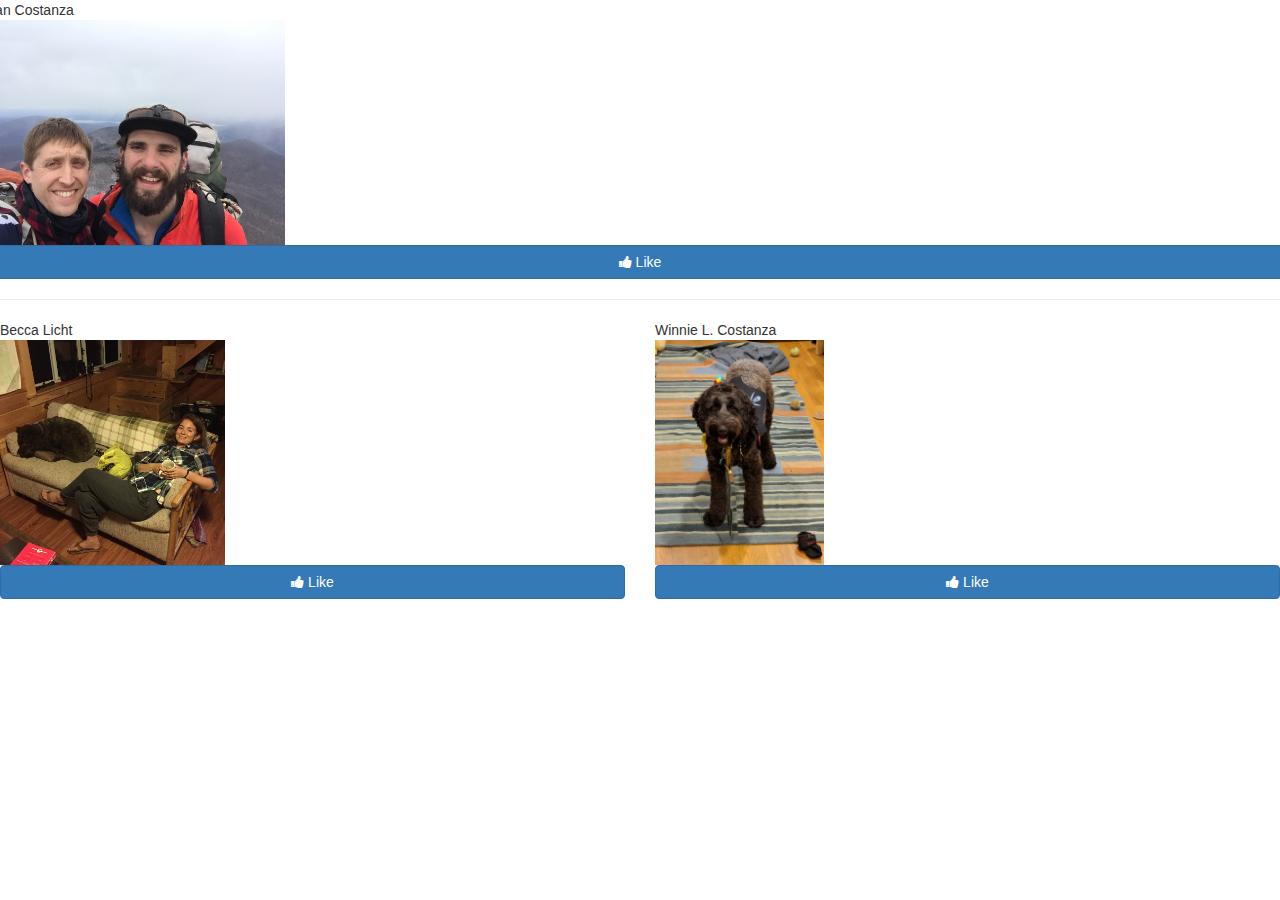
==== About.html @ 64d11665 "Adding initial versions of files" ====
<html>
  <head>
    <link href="http://maxcdn.bootstrapcdn.com/font-awesome/4.1.0/css/font-awesome.min.css" rel="stylesheet">
    <link href='http://fonts.googleapis.com/css?family=Open+Sans+Oxygen:400;300' rel='stylesheet' type='text/css'>
    <link href='http://fonts.googleapis.com/css?family=Oxygen:400;300' rel='stylesheet' type='text/css'>
    <link href='style.css' rel='stylesheet'>
    <link rel="stylesheet" href="https://maxcdn.bootstrapcdn.com/bootstrap/3.3.7/css/bootstrap.min.css">

    <!-- Latest compiled JavaScript -->
    <script src="https://maxcdn.bootstrapcdn.com/bootstrap/3.3.7/js/bootstrap.min.js"></script>  
  </head>

  <body> <div class="background">
    <div class="menu">
      
      <!-- Menu icon -->
      <div class="icon-close">
        <img style="width:30px" src="http://s3.amazonaws.com/codecademy-content/courses/ltp2/img/uber/close.png">
      </div>
      <div class="icon-menu">
        <i class="fa fa-bars"></i>
        Menu
      </div>

      <!-- Menu -->
      <ul>
        <li><a href="About">About</a></li>
        <li><a href="Projects">Projects</a></li>
        <li><a href="#" id="pictures">Pictures</a>
          <ul id="picturesSubMenu" class="hidden">
            <li><a href="Pictures/People">People</a></li>
            <li style="border-bottom:0px ! important;"><a href="Pictures/Doggos">Doggos</a></li>
          </ul>
        </li>
        <li><a href="#">Help</a></li>
        <li><a href="#">Contact</a></li>
      </ul>
    </div>

    <!-- Main body -->
    <div class="row">
      <div class="primaryHeader">Dan Costanza</div>
      <div class=centerBlock>
        <img src="images/Dan_Nate_v01.JPG" height="25%">
    </div>
    <button class="btn btn-block btn-primary"><i class="fa fa-thumbs-up"></i> Like</button>
    </div>
    <hr class="hrDivider1">
    <div class="row">
      <div class="col-xs-6">
        <div class="primaryHeader">Becca Licht</div>
        <div class=centerBlock>
          <img src="images/Rotaka_Winnie_v01.JPG" height="25%">
        </div>
        <button class="btn btn-block btn-primary"><i class="fa fa-thumbs-up"></i> Like</button>
      </div>
      <div class="col-xs-6">
        <div class="primaryHeader">Winnie L. Costanza</div>
        <div class=centerBlock>
          <img src="images/WinniePirate_v01.jpg" height="25%">
        </div>
        <button class="btn btn-block btn-primary"><i class="fa fa-thumbs-up"></i> Like</button>
      </div>
      
      <script src="https://ajax.googleapis.com/ajax/libs/jquery/3.2.1/jquery.min.js"></script>
    <!--<script src="https://ajax.googleapis.com/ajax/libs/jquery/1.11.1/jquery.min.js"></script>-->
    <script src="app.js"></script>
  </div> </body>
</html>
---- style.css ----
/* Initial body */
body {
  left: 0;
  margin: 0;
  overflow: hidden;
  position: relative;
}

/* Initial menu */
.menu {
  background: #202024 url('http://s3.amazonaws.com/codecademy-content/courses/ltp2/img/uber/black-thread.png') repeat left top;
  left: -285px;  /* start off behind the scenes */
  height: 100%;
  position: fixed;
  width: 285px;
}

/* Basic styling */

.jumbotron {
  /*background-image: url('http://s3.amazonaws.com/codecademy-content/courses/ltp2/img/uber/bg.png');*/
  background-image: url("images/WinniePirate_v01.jpg");
  height: 100%;
  -webkit-background-size: cover;
     -moz-background-size: cover;
       -o-background-size: cover;
          background-size: cover;
}

.menu ul {
  border-top: 1px solid #636366;
  list-style: none;
  margin: 0;
  padding: 0;
}

.menu li {
  border-bottom: 1px solid #636366;
  font-family: 'Open Sans', sans-serif;
  line-height: 45px;
  padding-bottom: 3px;
  padding-left: 20px;
  padding-top: 3px;
}

.menu a {
  color: #fff;
  font-size: 15px;
  text-decoration: none;
  text-transform: uppercase;
}

.icon-close {
  cursor: pointer;
  /*width: 10px ! important;*/
  padding-left: 10px;
  padding-top: 20px;
  padding-bottom: 10px;
}

.icon-menu {
  color: #fff;
  cursor: pointer;
  font-family: 'Open Sans', sans-serif;
  font-size: 16px;
  padding-bottom: 25px;
  padding-left: 25px;
  padding-top: 25px;
  text-decoration: none;
  text-transform: uppercase;
}

.icon-menu i {
  margin-right: 5px;
}

.hidden {
  display: none;
}
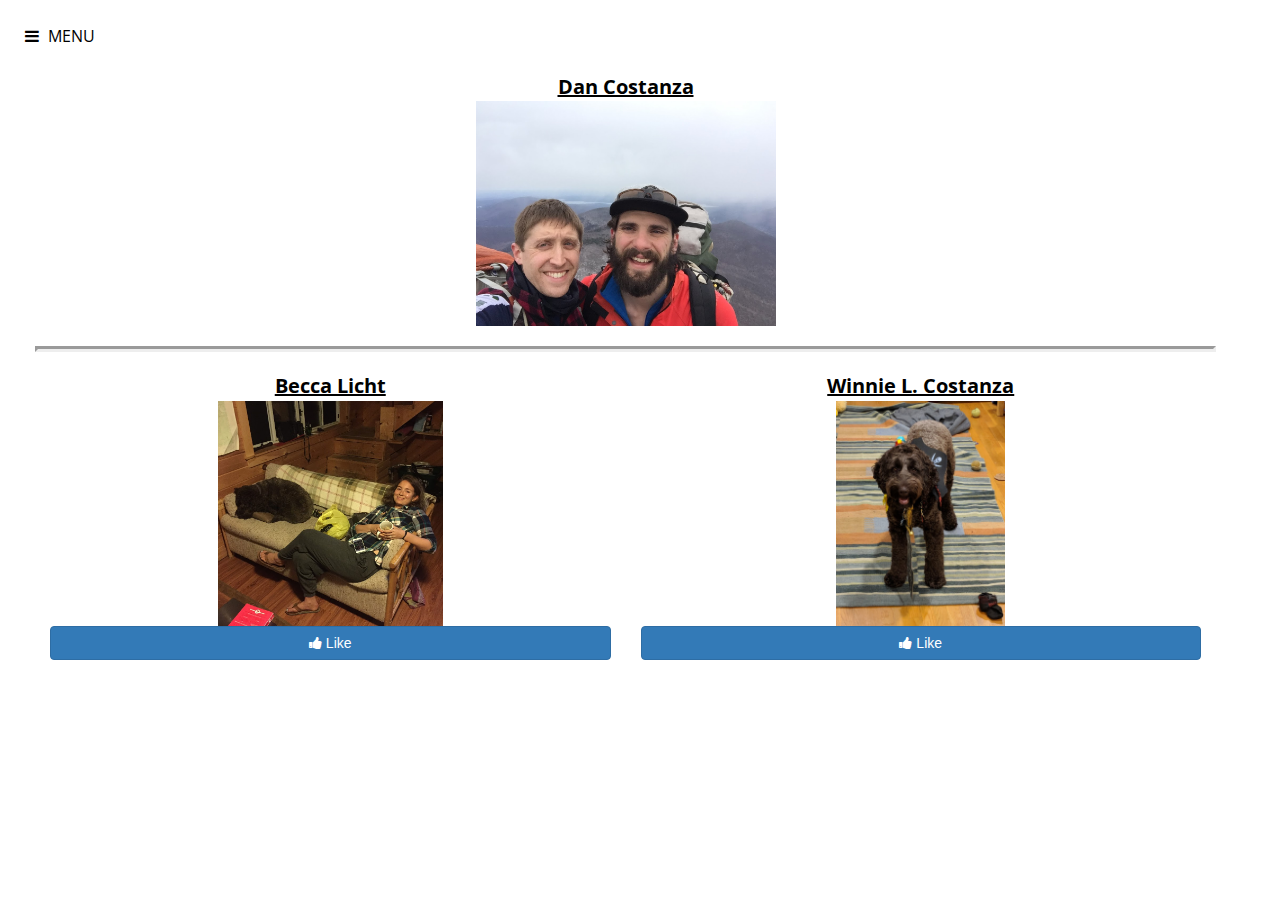
==== commit 7873dd76: "Creating initial version of about page" ====
--- a/About.html
+++ b/About.html
@@ -1,31 +1,23 @@
 <html>
   <head>
     <link href="http://maxcdn.bootstrapcdn.com/font-awesome/4.1.0/css/font-awesome.min.css" rel="stylesheet">
-    <link href='http://fonts.googleapis.com/css?family=Open+Sans+Oxygen:400;300' rel='stylesheet' type='text/css'>
+    <link href='http://fonts.googleapis.com/css?family=Open+Sans:400;300' rel='stylesheet' type='text/css'>
     <link href='http://fonts.googleapis.com/css?family=Oxygen:400;300' rel='stylesheet' type='text/css'>
-    <link href='style.css' rel='stylesheet'>
-    <link rel="stylesheet" href="https://maxcdn.bootstrapcdn.com/bootstrap/3.3.7/css/bootstrap.min.css">
-
-    <!-- Latest compiled JavaScript -->
-    <script src="https://maxcdn.bootstrapcdn.com/bootstrap/3.3.7/js/bootstrap.min.js"></script>  
+    <link href='style.css' rel='stylesheet' type='text/css'>
+    <link href="https://maxcdn.bootstrapcdn.com/bootstrap/3.3.7/css/bootstrap.min.css" rel='stylesheet' type='text/css'>
   </head>
 
-  <body> <div class="background">
+  <body>
     <div class="menu">
       
       <!-- Menu icon -->
       <div class="icon-close">
         <img style="width:30px" src="http://s3.amazonaws.com/codecademy-content/courses/ltp2/img/uber/close.png">
       </div>
-      <div class="icon-menu">
-        <i class="fa fa-bars"></i>
-        Menu
-      </div>
-
       <!-- Menu -->
       <ul>
-        <li><a href="About">About</a></li>
-        <li><a href="Projects">Projects</a></li>
+        <li><a href="About.html">About</a></li>
+        <li><a href="Projects.html">Projects</a></li>
         <li><a href="#" id="pictures">Pictures</a>
           <ul id="picturesSubMenu" class="hidden">
             <li><a href="Pictures/People">People</a></li>
@@ -38,14 +30,19 @@
     </div>
 
     <!-- Main body -->
+    <div class="icon-menu black">
+        <i class="fa fa-bars black"></i>
+        Menu
+    </div>
+
     <div class="row">
       <div class="primaryHeader">Dan Costanza</div>
       <div class=centerBlock>
         <img src="images/Dan_Nate_v01.JPG" height="25%">
     </div>
-    <button class="btn btn-block btn-primary"><i class="fa fa-thumbs-up"></i> Like</button>
+<!--    <button class="btn btn-block btn-primary"><i class="fa fa-thumbs-up"></i> Like</button>-->
+    <hr class="hrDivider1">
     </div>
-    <hr class="hrDivider1">
     <div class="row">
       <div class="col-xs-6">
         <div class="primaryHeader">Becca Licht</div>
@@ -61,9 +58,11 @@
         </div>
         <button class="btn btn-block btn-primary"><i class="fa fa-thumbs-up"></i> Like</button>
       </div>
-      
+    </div>
       <script src="https://ajax.googleapis.com/ajax/libs/jquery/3.2.1/jquery.min.js"></script>
     <!--<script src="https://ajax.googleapis.com/ajax/libs/jquery/1.11.1/jquery.min.js"></script>-->
-    <script src="app.js"></script>
-  </div> </body>
+      <!-- Latest compiled JavaScript -->
+      <script src="https://maxcdn.bootstrapcdn.com/bootstrap/3.3.7/js/bootstrap.min.js"></script>
+      <script src="app.js"></script>
+  </body>
 </html>--- a/style.css
+++ b/style.css
@@ -1,9 +1,10 @@
 /* Initial body */
 body {
   left: 0;
-  margin: 0;
+  margin-right: 5%;
   overflow: hidden;
   position: relative;
+  background-color: aliceblue
 }
 
 /* Initial menu */
@@ -76,4 +77,33 @@
 
 .hidden {
   display: none;
+}
+
+.centerBlock {
+  text-align: center;
+}
+
+.primaryHeader {
+  text-align: center;
+  font-family: 'Open Sans', sans-serif;
+  color: #000;
+  font-size: 20px;
+  text-decoration: underline;
+/*  text-transform: uppercase;*/
+  font-weight: bolder
+}
+
+.black {
+  color: #000;
+}
+
+.hrDivider1 {
+  display: block;
+  border-style: inset;
+  border-width: 3px;
+}
+
+.row {
+  padding-left: 50px !important;
+  margin-right: 5% !important;
 }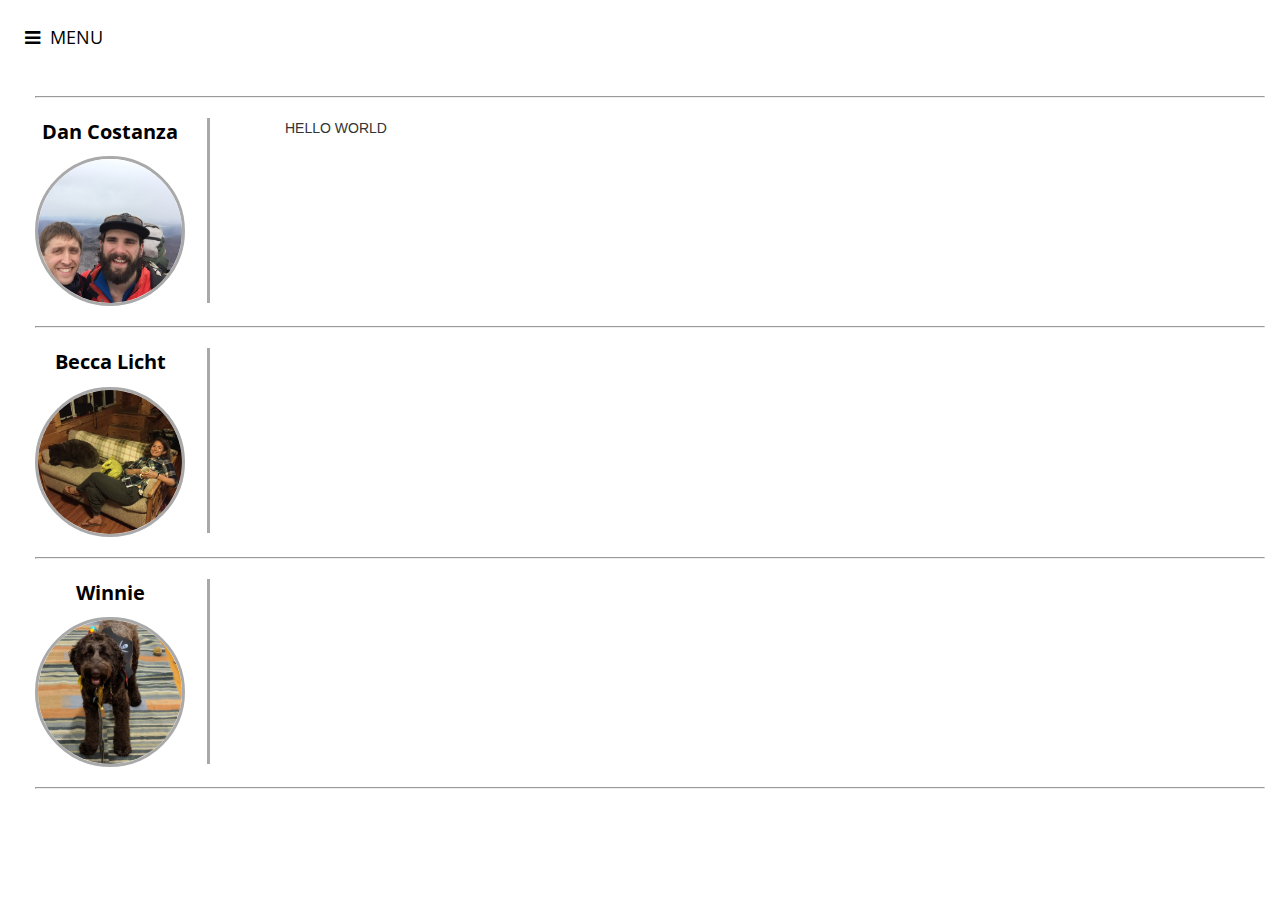
==== commit e7011c18: "Initial layout of About page" ====
--- a/About.html
+++ b/About.html
@@ -16,7 +16,9 @@
       </div>
       <!-- Menu -->
       <ul>
+        <li><a href="index.html">Home</a></li>
         <li><a href="About.html">About</a></li>
+        <li><a href="Visualizations.html">Visualizations</a></li>
         <li><a href="Projects.html">Projects</a></li>
         <li><a href="#" id="pictures">Pictures</a>
           <ul id="picturesSubMenu" class="hidden">
@@ -36,30 +38,44 @@
     </div>
 
     <div class="row">
-      <div class="primaryHeader">Dan Costanza</div>
-      <div class=centerBlock>
-        <img src="images/Dan_Nate_v01.JPG" height="25%">
+      <hr class="hrDividerLite">
+        <div class=leftBlockWrapper>
+          <div class=leftBlock>
+            <div class="nameHeader">Dan Costanza</div>
+            <img class="img-circ-border" src="images/Dan_Nate_v01.JPG">
+          </div>
+          <div class="vertDivider"></div>  
+        </div>
+      <div class="centerBlockWrapper">HELLO WORLD</div>
     </div>
-<!--    <button class="btn btn-block btn-primary"><i class="fa fa-thumbs-up"></i> Like</button>-->
-    <hr class="hrDivider1">
-    </div>
+
     <div class="row">
-      <div class="col-xs-6">
-        <div class="primaryHeader">Becca Licht</div>
-        <div class=centerBlock>
-          <img src="images/Rotaka_Winnie_v01.JPG" height="25%">
+      <hr class="hrDividerLite">
+      <div class=leftBlockWrapper>
+        <div class=leftBlock>
+          <div class="nameHeader">Becca Licht</div>
+          <img class="img-circ-border" src="images/Rotaka_Winnie_v01.JPG">
         </div>
-        <button class="btn btn-block btn-primary"><i class="fa fa-thumbs-up"></i> Like</button>
-      </div>
-      <div class="col-xs-6">
-        <div class="primaryHeader">Winnie L. Costanza</div>
-        <div class=centerBlock>
-          <img src="images/WinniePirate_v01.jpg" height="25%">
-        </div>
-        <button class="btn btn-block btn-primary"><i class="fa fa-thumbs-up"></i> Like</button>
+        <div class="vertDivider"></div>  
       </div>
     </div>
-      <script src="https://ajax.googleapis.com/ajax/libs/jquery/3.2.1/jquery.min.js"></script>
+    
+    <div class="row">
+      <hr class="hrDividerLite">
+      <div class=leftBlockWrapper>
+        <div class=leftBlock>
+          <div class="nameHeader">Winnie</div>
+          <img class="img-circ-border" src="images/WinniePirate_v01.jpg">
+        </div>
+        <div class="vertDivider"></div>  
+      </div>
+    </div>
+
+    <div class="row">
+      <hr class="hrDividerLite">
+    </div>
+    
+    <script src="https://ajax.googleapis.com/ajax/libs/jquery/3.2.1/jquery.min.js"></script>
     <!--<script src="https://ajax.googleapis.com/ajax/libs/jquery/1.11.1/jquery.min.js"></script>-->
       <!-- Latest compiled JavaScript -->
       <script src="https://maxcdn.bootstrapcdn.com/bootstrap/3.3.7/js/bootstrap.min.js"></script>
--- a/style.css
+++ b/style.css
@@ -1,8 +1,14 @@
+html {
+  width: 100% ! important;
+  height: 100% ! important;
+}
+
 /* Initial body */
 body {
   left: 0;
-  margin-right: 5%;
-  overflow: hidden;
+  margin: 0%;
+  height: 100%;
+  overflow: cover;
   position: relative;
   background-color: aliceblue
 }
@@ -15,8 +21,6 @@
   position: fixed;
   width: 285px;
 }
-
-/* Basic styling */
 
 .jumbotron {
   /*background-image: url('http://s3.amazonaws.com/codecademy-content/courses/ltp2/img/uber/bg.png');*/
@@ -53,7 +57,7 @@
 
 .icon-close {
   cursor: pointer;
-  /*width: 10px ! important;*/
+  width: 10px ! important;
   padding-left: 10px;
   padding-top: 20px;
   padding-bottom: 10px;
@@ -63,12 +67,13 @@
   color: #fff;
   cursor: pointer;
   font-family: 'Open Sans', sans-serif;
-  font-size: 16px;
+  font-size: 18px;
   padding-bottom: 25px;
   padding-left: 25px;
   padding-top: 25px;
   text-decoration: none;
   text-transform: uppercase;
+  width: 125px ! important;
 }
 
 .icon-menu i {
@@ -79,8 +84,42 @@
   display: none;
 }
 
+.vertDivider {
+  border-right: medium darkgrey solid;
+  width: 25px;
+  float: left;
+  height: 185px;
+}
+
+.leftBlockWrapper {
+  width: 250px;
+  float: left;
+}
+
+.leftBlock {
+  text-align: left;
+  width: 60%;
+  float: left;
+}
+
+.centerBlockWrapper {
+  width: 600px;
+  float: left;
+}
+
 .centerBlock {
   text-align: center;
+  width: 60%;
+}
+
+.rightBlockWrapper {
+  width: 250px;
+  float: left;
+}
+
+.rightBlock {
+  text-align: right;
+  width: 60%;
 }
 
 .primaryHeader {
@@ -93,6 +132,16 @@
   font-weight: bolder
 }
 
+.nameHeader {
+  text-align: left;
+  font-family: 'Open Sans', sans-serif;
+  color: #000;
+  font-size: 20px;
+  font-weight: bolder;
+  text-align: center;
+  padding-bottom: 10px;
+}
+
 .black {
   color: #000;
 }
@@ -103,7 +152,25 @@
   border-width: 3px;
 }
 
+.hrDividerLite {
+  display: block;
+  border-style: inset;
+  border-width: 1px;
+}
+
 .row {
   padding-left: 50px !important;
   margin-right: 5% !important;
-}+  width: 100%;
+}
+
+.img-circ-border {
+  width: 150px;
+  height: 150px;
+  border-color: darkgrey;
+  border-width: 3px;
+  border-style: solid;
+  border-radius: 50%;
+  text-align: center;
+  object-fit: cover
+}
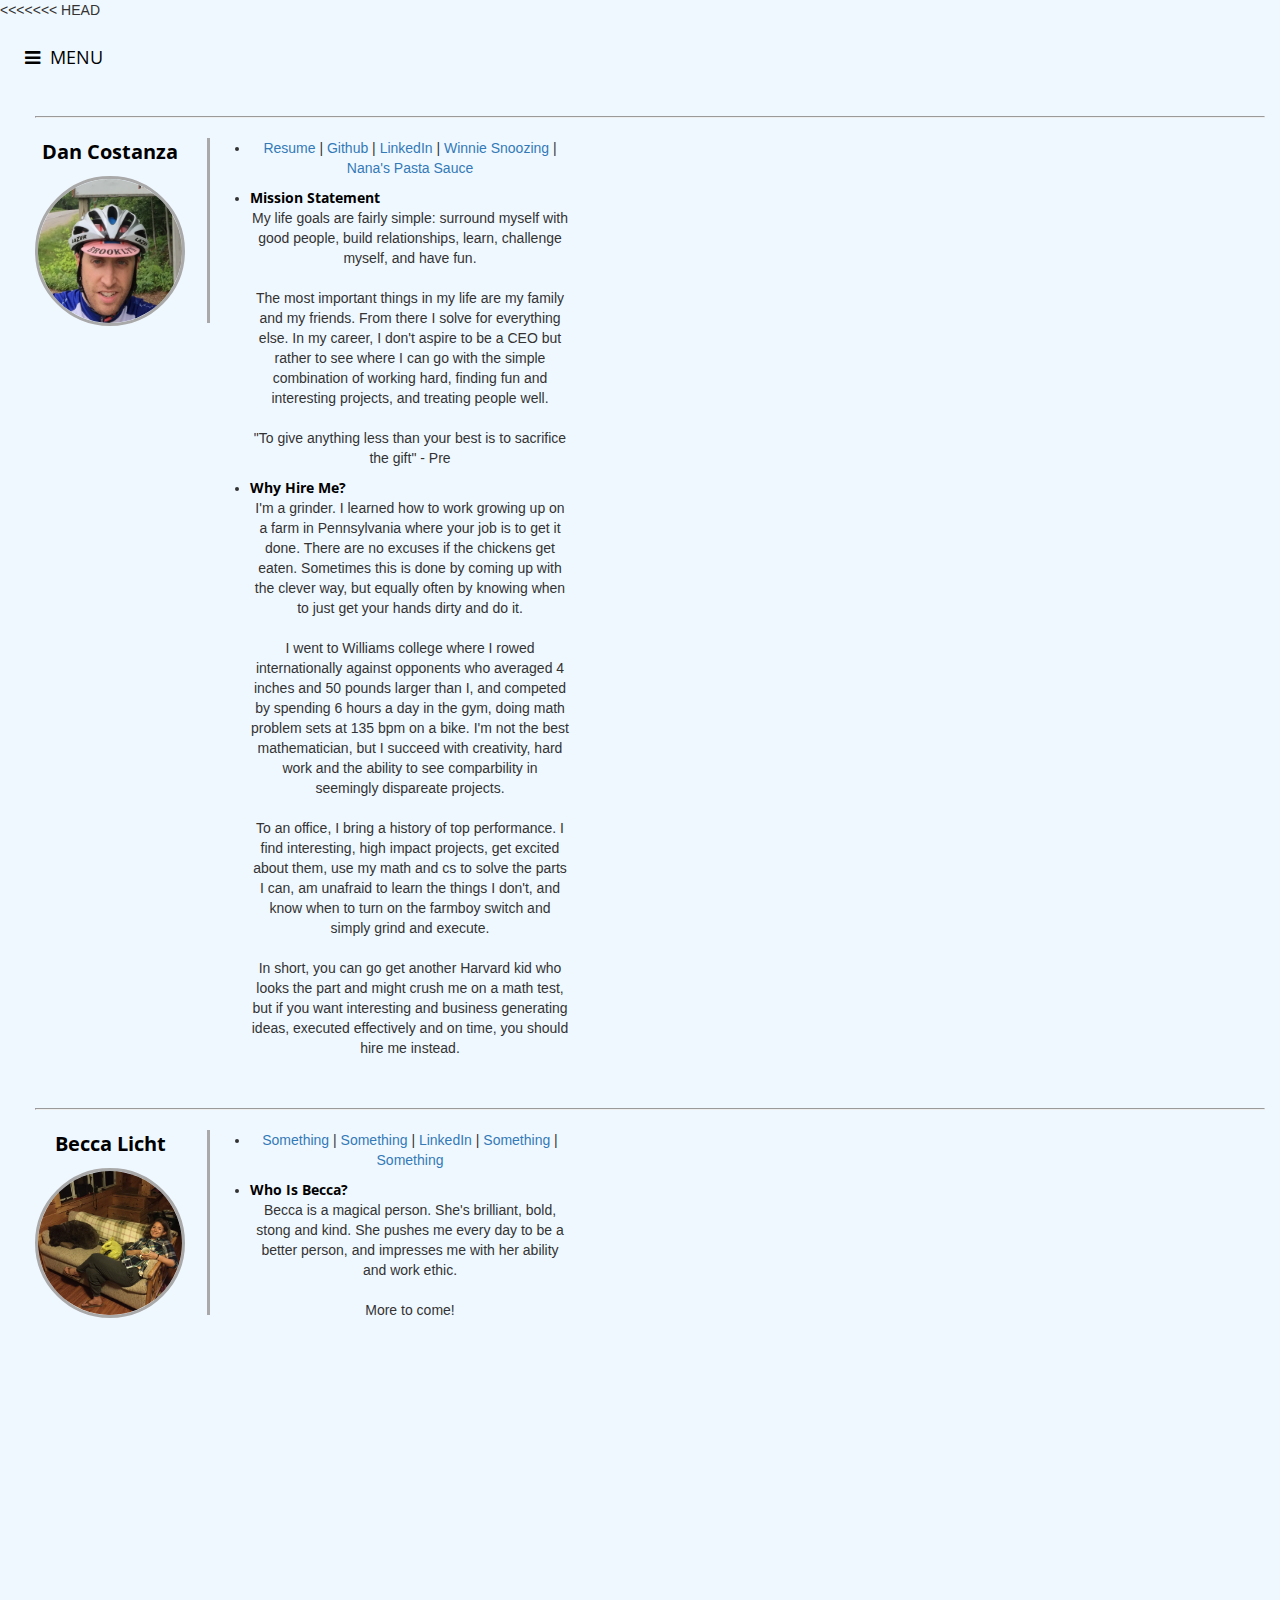
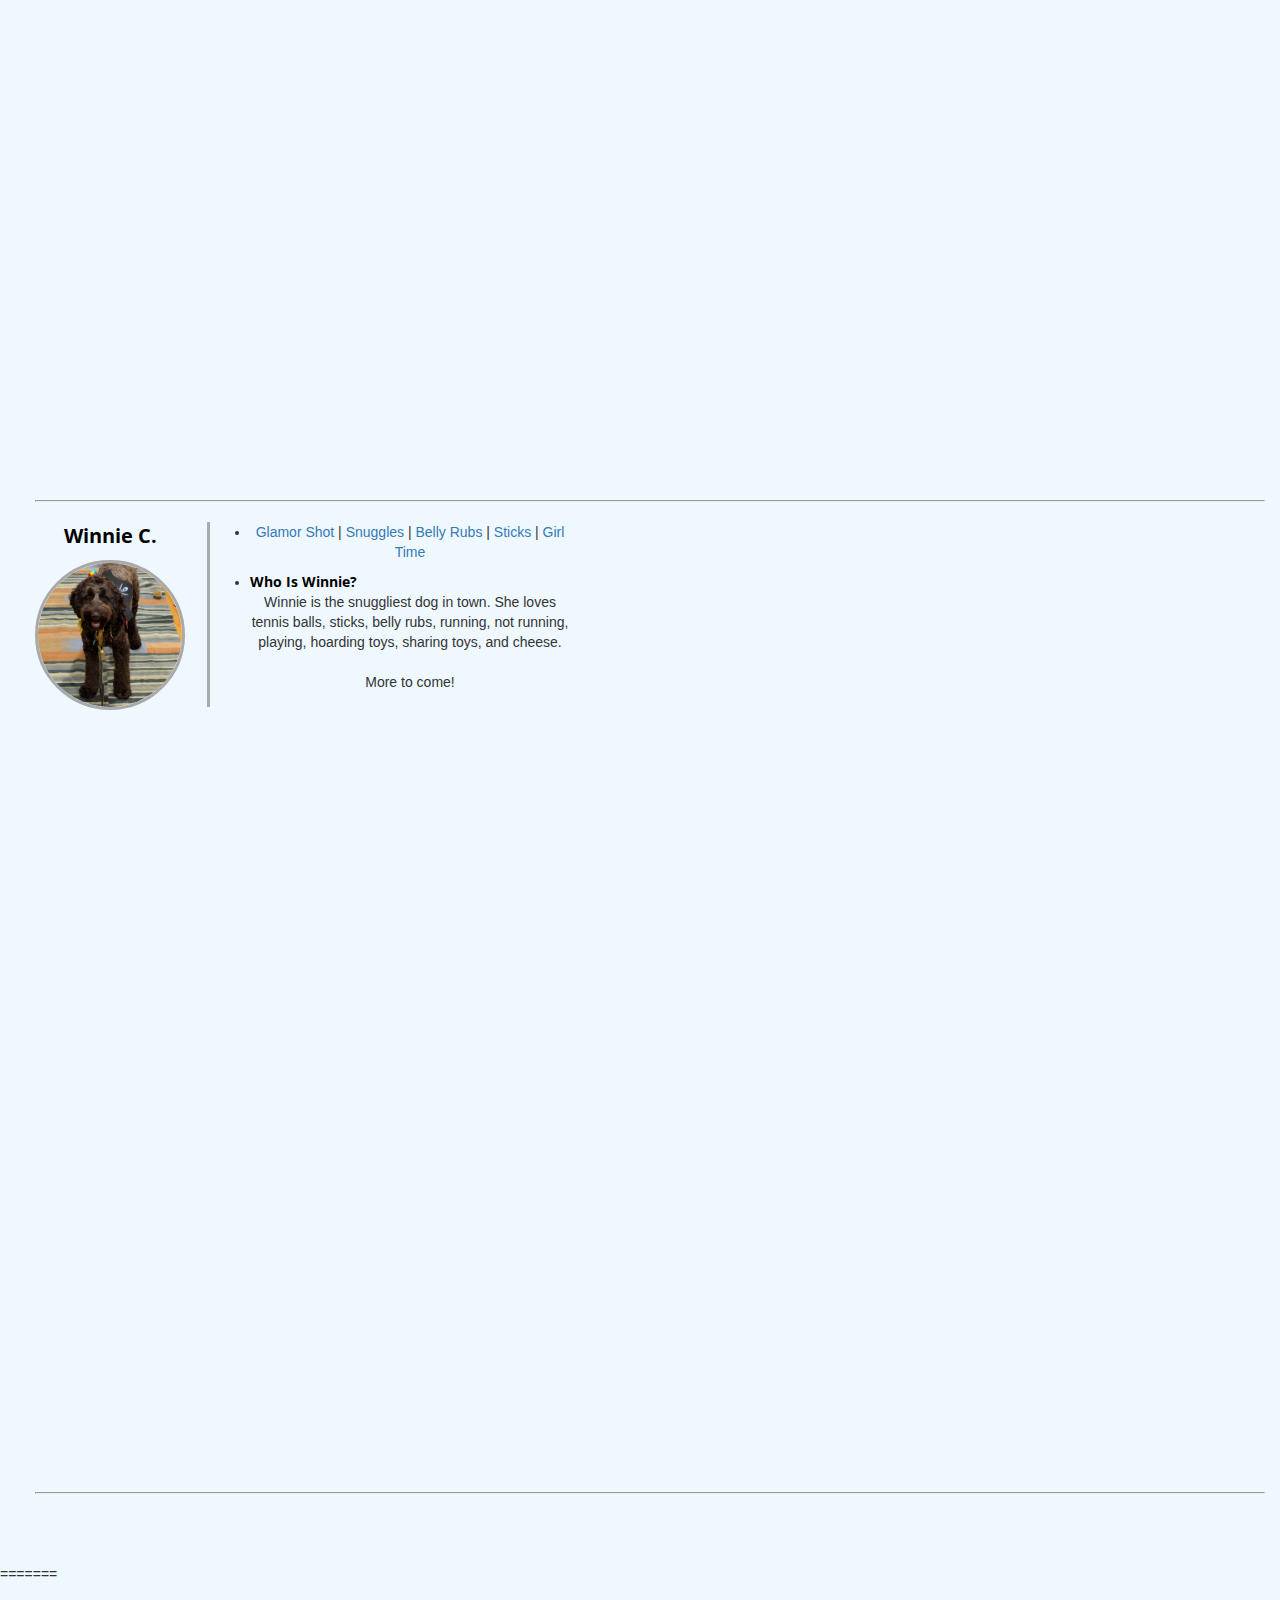
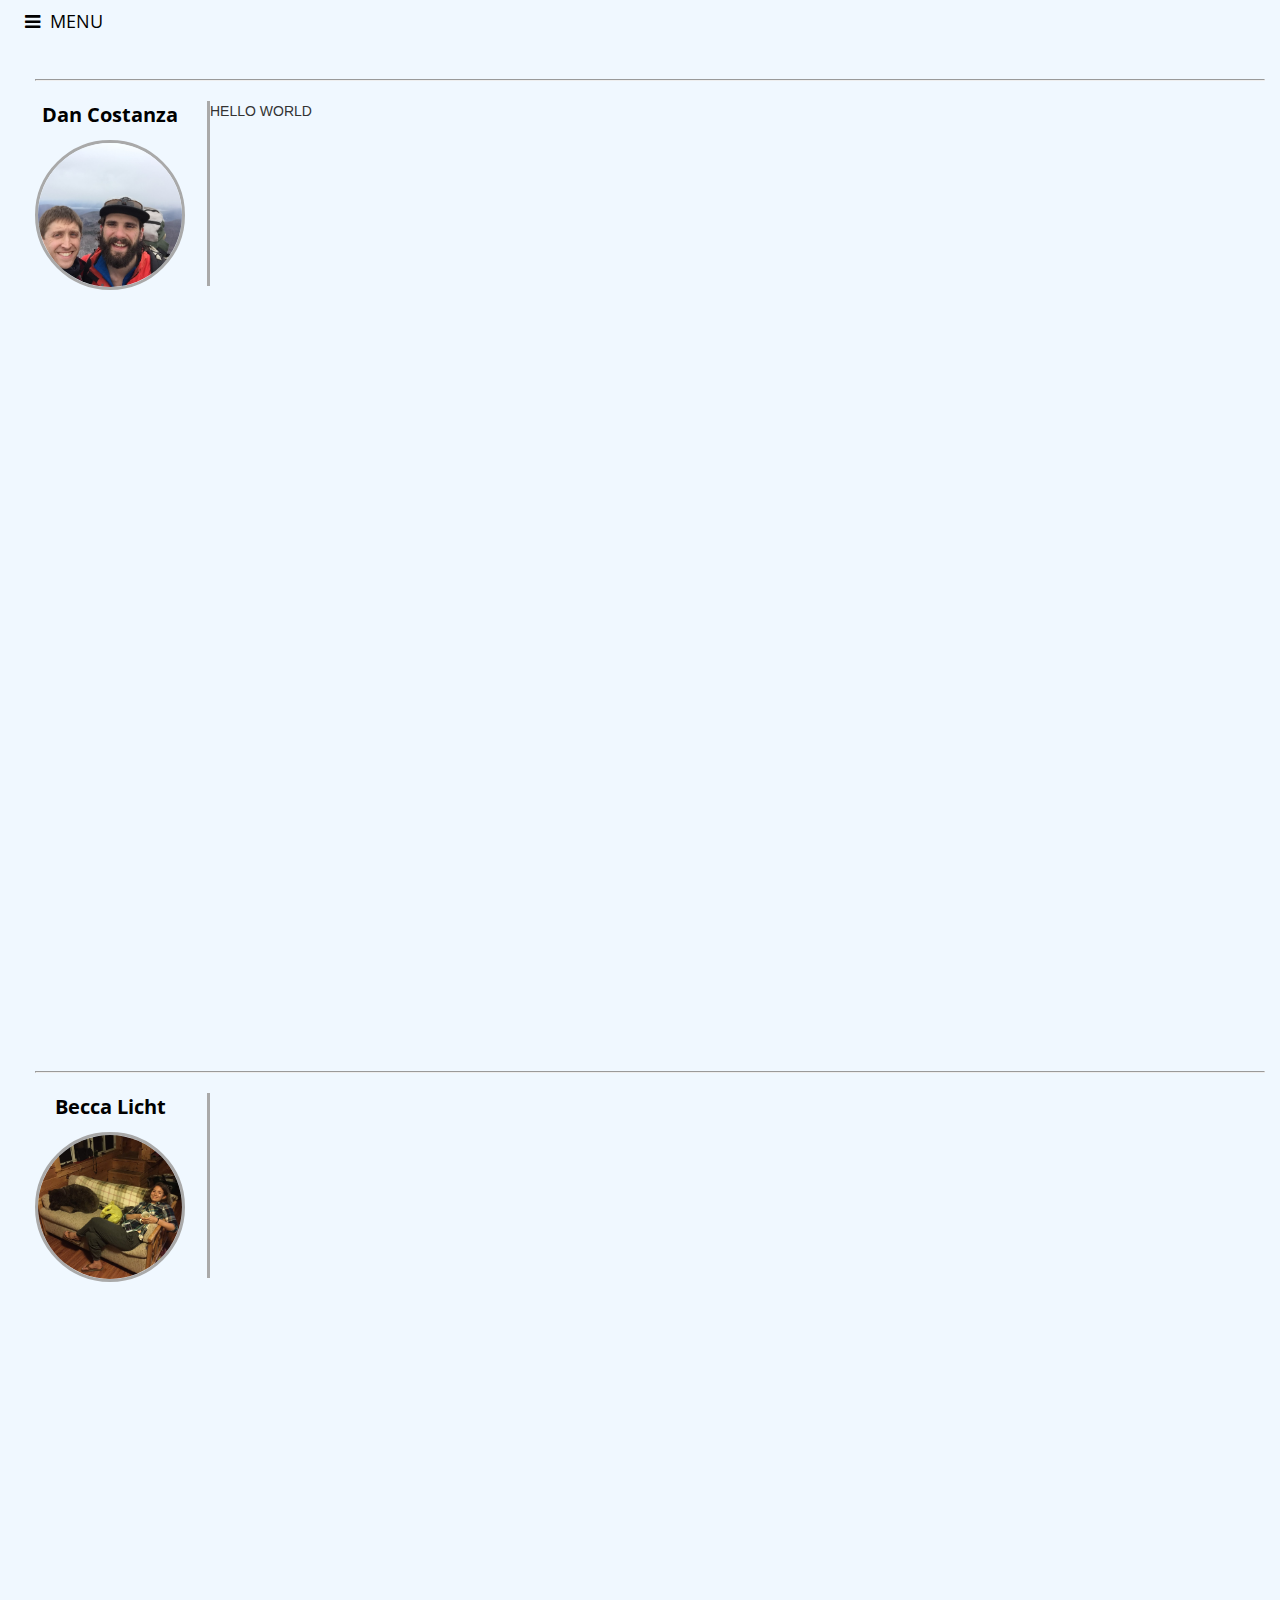
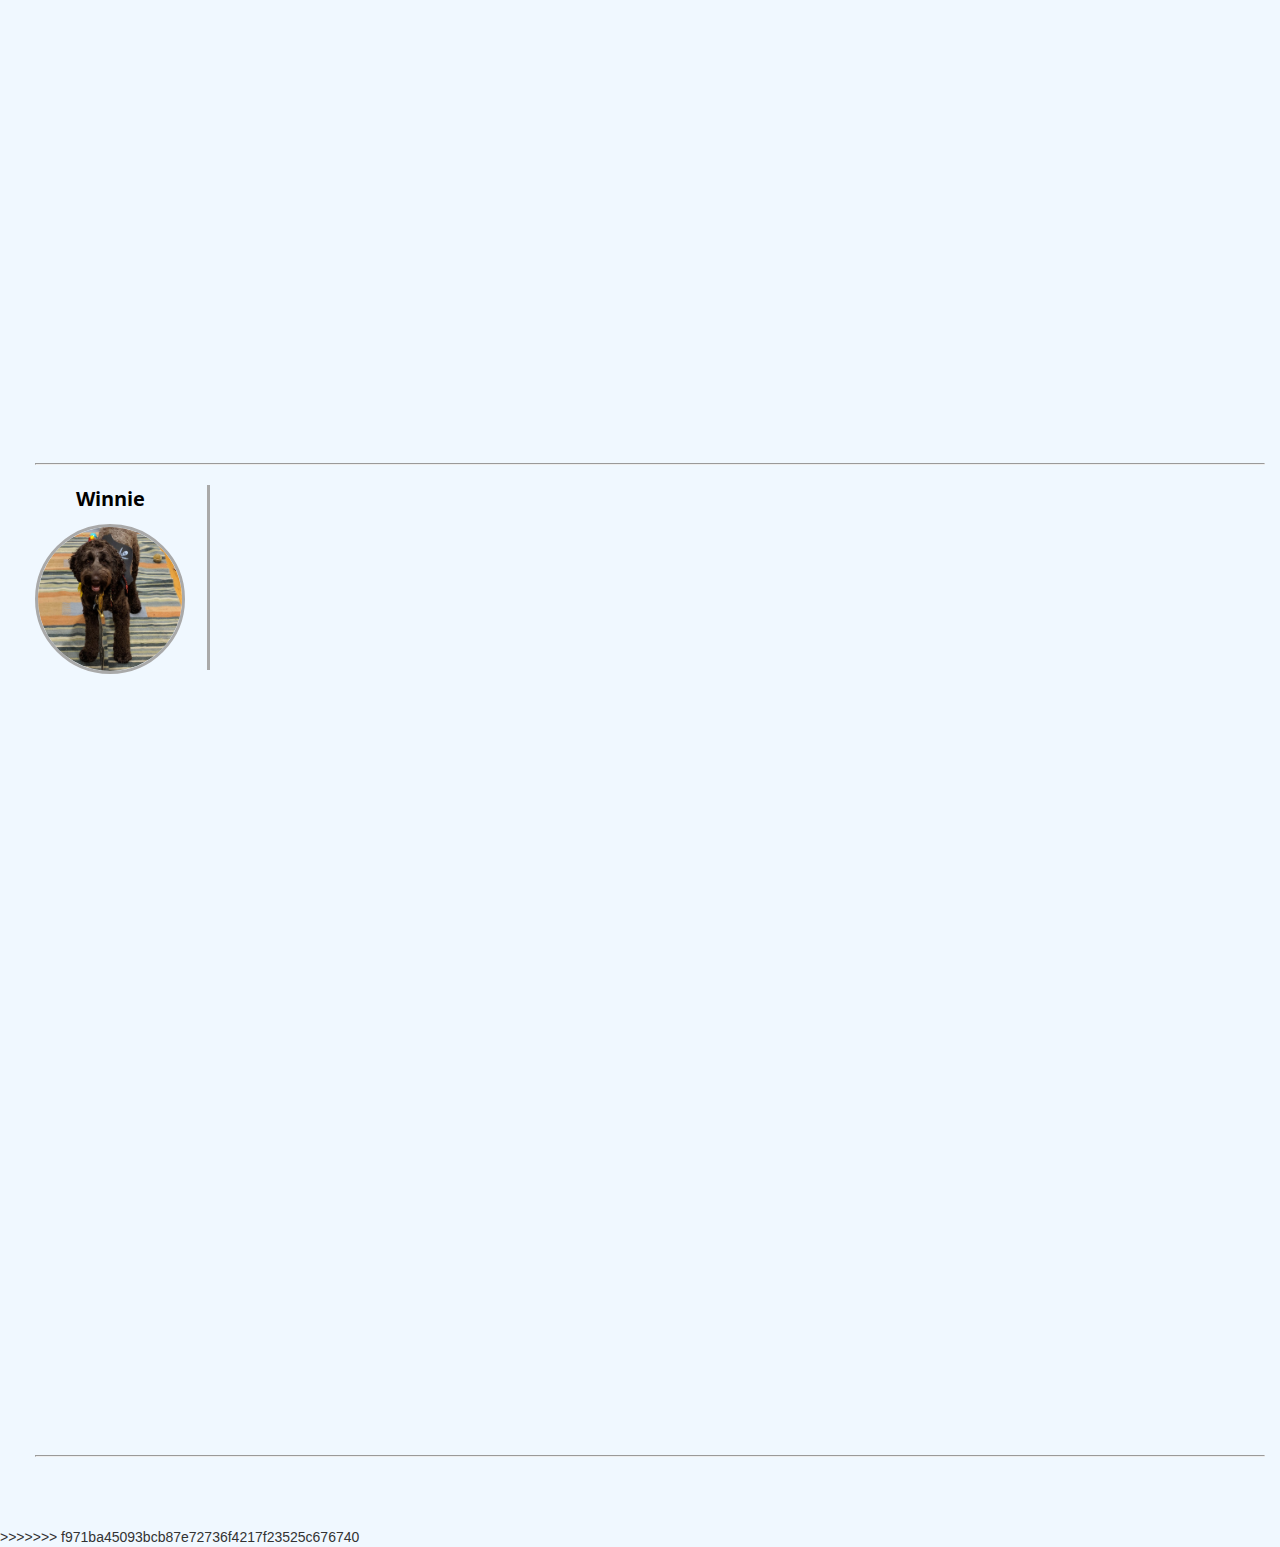
==== commit a557b197: "Updating layout and content on "About" page" ====
--- a/About.html
+++ b/About.html
@@ -1,10 +1,11 @@
+<<<<<<< HEAD
 <html>
   <head>
     <link href="http://maxcdn.bootstrapcdn.com/font-awesome/4.1.0/css/font-awesome.min.css" rel="stylesheet">
     <link href='http://fonts.googleapis.com/css?family=Open+Sans:400;300' rel='stylesheet' type='text/css'>
     <link href='http://fonts.googleapis.com/css?family=Oxygen:400;300' rel='stylesheet' type='text/css'>
+    <link href="https://maxcdn.bootstrapcdn.com/bootstrap/3.3.7/css/bootstrap.min.css" rel='stylesheet' type='text/css'>
     <link href='style.css' rel='stylesheet' type='text/css'>
-    <link href="https://maxcdn.bootstrapcdn.com/bootstrap/3.3.7/css/bootstrap.min.css" rel='stylesheet' type='text/css'>
   </head>
 
   <body>
@@ -18,16 +19,15 @@
       <ul>
         <li><a href="index.html">Home</a></li>
         <li><a href="About.html">About</a></li>
+        <li><a href="Projects.html">Projects</a></li>
         <li><a href="Visualizations.html">Visualizations</a></li>
-        <li><a href="Projects.html">Projects</a></li>
         <li><a href="#" id="pictures">Pictures</a>
-          <ul id="picturesSubMenu" class="hidden">
-            <li><a href="Pictures/People">People</a></li>
-            <li style="border-bottom:0px ! important;"><a href="Pictures/Doggos">Doggos</a></li>
+          <ul id="picturesSubMenu" class="hidden_custom">
+            <li><a href="People.html">People</a></li>
+            <li style="border-bottom:0px ! important;"><a href="Doggos.html">Doggos</a></li>
           </ul>
         </li>
-        <li><a href="#">Help</a></li>
-        <li><a href="#">Contact</a></li>
+        <li><a href="Contact.html">Contact</a></li>
       </ul>
     </div>
 
@@ -37,40 +37,118 @@
         Menu
     </div>
 
-    <div class="row">
-      <hr class="hrDividerLite">
-        <div class=leftBlockWrapper>
-          <div class=leftBlock>
-            <div class="nameHeader">Dan Costanza</div>
-            <img class="img-circ-border" src="images/Dan_Nate_v01.JPG">
-          </div>
-          <div class="vertDivider"></div>  
+<!--    <table>-->
+<!--      <tr>-->
+        <div class="row">
+          <hr class="hrDividerLite">
+            <div class=leftBlockWrapper>
+              <div class=leftBlock>
+                <div class="nameHeader">Dan Costanza</div>
+                <img class="img-circ-border" src="images/Dan_on_Bike_v01.JPG">
+              </div>
+              <div class="vertDivider"></div>  
+            </div>
+          <div class="centerBlockWrapper">
+            <div class="centerBlock">
+              <ol class="circBullet" style="list-style-type=disc">
+                <li>
+                  <a href="https://www.dropbox.com/s/0my7aq9krsh1hmm/Daniel_Costanza_Resume_Latest.pdf?dl=0">Resume</a> | 
+                  <a href="https://www.dropbox.com/s/0my7aq9krsh1hmm/Daniel_Costanza_Resume_Latest.pdf?dl=0">Github</a> |
+                  <a href="https://www.linkedin.com/in/daniel-costanza-73882814/">LinkedIn</a> |
+                  <a href="https://photos.app.goo.gl/1oy4e2CNrS8m7HPd2">Winnie Snoozing</a> |
+                  <a href="https://photos.app.goo.gl/GHBlwEtmvsoNVL9x2">Nana's Pasta Sauce</a>
+                </li>
+                <li>
+                  <div class="nameSubHeader">Mission Statement</div>
+                  My life goals are fairly simple: surround myself with good people, build relationships, learn, challenge myself, and have fun.
+                  <br><br>
+                  The most important things in my life are my family and my friends. From there I solve for everything else. In my career, I don't aspire to be a CEO but rather to see where I can go with the simple combination of working hard, finding fun and interesting projects, and treating people well.
+                  <br>
+    <!--              <br>"When the great scorekeeper comes...its not whether you won or lost, but how you played the game" - Grantland Rice-->
+                  <br>"To give anything less than your best is to sacrifice the gift" - Pre
+    <!--              <br>"It does not do to dwell on dreams and forget to live" - J.K. Rowling / Albus Dumbledore-->
+    <!--              <br>"A life is not important except for the impact it has on others" - Jackie Robinson-->
+    <!--              <br>"We're off to find trouble, I think we shall find it" - Sir Tom Phillips-->
+                </li>
+                <li>
+                  <div class="nameSubHeader">Why Hire Me?</div>
+                  I'm a grinder. I learned how to work growing up on a farm in Pennsylvania where your job is to get it done. There are no excuses if the chickens get eaten. Sometimes this is done by coming up with the clever way, but equally often by knowing when to just get your hands dirty and do it.
+                  <br><br>
+                  I went to Williams college where I rowed internationally against opponents who averaged 4 inches and 50 pounds larger than I, and competed by spending 6 hours a day in the gym, doing math problem sets at 135 bpm on a bike. I'm not the best mathematician, but I succeed with creativity, hard work and the ability to see comparbility in seemingly dispareate projects.
+                  <br><br>
+                  To an office, I bring a history of top performance. I find interesting, high impact projects, get excited about them, use my math and cs to solve the parts I can, am unafraid to learn the things I don't, and know when to turn on the farmboy switch and simply grind and execute.
+                  <br><br>
+                  In short, you can go get another Harvard kid who looks the part and might crush me on a math test, but if you want interesting and business generating ideas, executed effectively and on time, you should hire me instead.
+                </li>
+              </ol>
+            </div>
+          </div>
         </div>
-      <div class="centerBlockWrapper">HELLO WORLD</div>
-    </div>
-
-    <div class="row">
-      <hr class="hrDividerLite">
-      <div class=leftBlockWrapper>
-        <div class=leftBlock>
-          <div class="nameHeader">Becca Licht</div>
-          <img class="img-circ-border" src="images/Rotaka_Winnie_v01.JPG">
+<!--      </tr>-->
+
+<!--      <tr style="height=50% ! important">-->
+        <div class="row">
+          <hr class="hrDividerLite">
+          <div class=leftBlockWrapper>
+            <div class=leftBlock>
+              <div class="nameHeader">Becca Licht</div>
+              <img class="img-circ-border" src="images/Rotaka_Winnie_v01.JPG">
+            </div>
+            <div class="vertDivider"></div>  
+          </div>
+          <div class="centerBlockWrapper">
+            <div class="centerBlock">
+              <ol class="circBullet" style="list-style-type=disc">
+                <li>
+                  <a href="#">Something</a> | 
+                  <a href="#">Something</a> |
+                  <a href="https://www.linkedin.com/in/rebecca-licht-1b827a24/">LinkedIn</a> |
+                  <a href="#">Something</a> |
+                  <a href="#">Something</a>
+                </li>
+                <li>
+                  <div class="nameSubHeader">Who Is Becca?</div>
+                  Becca is a magical person. She's brilliant, bold, stong and kind. She pushes me every day to be a better person, and impresses me with her ability and work ethic.
+                  <br>
+                  <br>More to come!
+              </ol>
+            </div>
+          </div>
         </div>
-        <div class="vertDivider"></div>  
-      </div>
-    </div>
-    
-    <div class="row">
-      <hr class="hrDividerLite">
-      <div class=leftBlockWrapper>
-        <div class=leftBlock>
-          <div class="nameHeader">Winnie</div>
-          <img class="img-circ-border" src="images/WinniePirate_v01.jpg">
-        </div>
-        <div class="vertDivider"></div>  
-      </div>
-    </div>
-
+<!--      </tr>-->
+
+<!--      <tr>-->
+        <div class="row">
+          <hr class="hrDividerLite">
+          <div class=leftBlockWrapper>
+            <div class=leftBlock>
+              <div class="nameHeader">Winnie C.</div>
+              <img class="img-circ-border" src="images/WinniePirate_v01.jpg">
+            </div>
+            <div class="vertDivider"></div>  
+          </div>
+          <div class="centerBlockWrapper">
+            <div class="centerBlock">
+              <ol class="circBullet" style="list-style-type=disc">
+                <li>
+                  <a href="https://photos.app.goo.gl/xtQpLIQcoN0Kifan1">Glamor Shot</a> | 
+                  <a href="https://photos.app.goo.gl/5EoLjuxSU0VcWJFz1">Snuggles</a> |
+                  <a href="https://photos.app.goo.gl/4rIhmvm3fJ4HfDMe2">Belly Rubs</a> |
+                  <a href="https://photos.app.goo.gl/0aa6ZIuQkI8uXSW53">Sticks</a> |
+                  <a href="https://photos.app.goo.gl/IAft3M5M5aetGHbU2">Girl Time</a>
+                </li>
+                <li>
+                  <div class="nameSubHeader">Who Is Winnie?</div>
+                  Winnie is the snuggliest dog in town. She loves tennis balls, sticks, belly rubs, running, not running, playing, hoarding toys, sharing toys, and cheese.
+                  
+                  <br>
+                  <br>More to come!
+              </ol>
+            </div>
+          </div>
+    </div>
+<!--      </tr>-->
+<!--    </table>-->
     <div class="row">
       <hr class="hrDividerLite">
     </div>
@@ -81,4 +159,88 @@
       <script src="https://maxcdn.bootstrapcdn.com/bootstrap/3.3.7/js/bootstrap.min.js"></script>
       <script src="app.js"></script>
   </body>
+=======
+<html>
+  <head>
+    <link href="http://maxcdn.bootstrapcdn.com/font-awesome/4.1.0/css/font-awesome.min.css" rel="stylesheet">
+    <link href='http://fonts.googleapis.com/css?family=Open+Sans:400;300' rel='stylesheet' type='text/css'>
+    <link href='http://fonts.googleapis.com/css?family=Oxygen:400;300' rel='stylesheet' type='text/css'>
+    <link href="https://maxcdn.bootstrapcdn.com/bootstrap/3.3.7/css/bootstrap.min.css" rel='stylesheet' type='text/css'>
+    <link href='style.css' rel='stylesheet' type='text/css'>
+  </head>
+
+  <body>
+    <div class="menu">
+      
+      <!-- Menu icon -->
+      <div class="icon-close">
+        <img style="width:30px" src="http://s3.amazonaws.com/codecademy-content/courses/ltp2/img/uber/close.png">
+      </div>
+      <!-- Menu -->
+      <ul>
+        <li><a href="index.html">Home</a></li>
+        <li><a href="About.html">About</a></li>
+        <li><a href="Projects.html">Projects</a></li>
+        <li><a href="Visualizations.html">Visualizations</a></li>
+        <li><a href="#" id="pictures">Pictures</a>
+          <ul id="picturesSubMenu" class="hidden_custom">
+            <li><a href="People.html">People</a></li>
+            <li style="border-bottom:0px ! important;"><a href="Doggos.html">Doggos</a></li>
+          </ul>
+        </li>
+        <li><a href="Contact.html">Contact</a></li>
+      </ul>
+    </div>
+
+    <!-- Main body -->
+    <div class="icon-menu black">
+        <i class="fa fa-bars black"></i>
+        Menu
+    </div>
+
+    <div class="row">
+      <hr class="hrDividerLite">
+        <div class=leftBlockWrapper>
+          <div class=leftBlock>
+            <div class="nameHeader">Dan Costanza</div>
+            <img class="img-circ-border" src="images/Dan_Nate_v01.JPG">
+          </div>
+          <div class="vertDivider"></div>  
+        </div>
+      <div class="centerBlockWrapper">HELLO WORLD</div>
+    </div>
+
+    <div class="row">
+      <hr class="hrDividerLite">
+      <div class=leftBlockWrapper>
+        <div class=leftBlock>
+          <div class="nameHeader">Becca Licht</div>
+          <img class="img-circ-border" src="images/Rotaka_Winnie_v01.JPG">
+        </div>
+        <div class="vertDivider"></div>  
+      </div>
+    </div>
+    
+    <div class="row">
+      <hr class="hrDividerLite">
+      <div class=leftBlockWrapper>
+        <div class=leftBlock>
+          <div class="nameHeader">Winnie</div>
+          <img class="img-circ-border" src="images/WinniePirate_v01.jpg">
+        </div>
+        <div class="vertDivider"></div>  
+      </div>
+    </div>
+
+    <div class="row">
+      <hr class="hrDividerLite">
+    </div>
+    
+    <script src="https://ajax.googleapis.com/ajax/libs/jquery/3.2.1/jquery.min.js"></script>
+    <!--<script src="https://ajax.googleapis.com/ajax/libs/jquery/1.11.1/jquery.min.js"></script>-->
+      <!-- Latest compiled JavaScript -->
+      <script src="https://maxcdn.bootstrapcdn.com/bootstrap/3.3.7/js/bootstrap.min.js"></script>
+      <script src="app.js"></script>
+  </body>
+>>>>>>> f971ba45093bcb87e72736f4217f23525c676740
 </html>--- a/style.css
+++ b/style.css
@@ -1,3 +1,4 @@
+<<<<<<< HEAD
 html {
   width: 100% ! important;
   height: 100% ! important;
@@ -80,46 +81,53 @@
   margin-right: 5px;
 }
 
-.hidden {
+.hidden_custom {
   display: none;
 }
 
 .vertDivider {
   border-right: medium darkgrey solid;
   width: 25px;
-  float: left;
-  height: 185px;
+  height: 100%;
+  float: left;
 }
 
 .leftBlockWrapper {
   width: 250px;
+  height: 100%;
   float: left;
 }
 
 .leftBlock {
   text-align: left;
   width: 60%;
+  height: 100%;
   float: left;
 }
 
 .centerBlockWrapper {
-  width: 600px;
-  float: left;
+  width: 650px;
+  height: 100%;
+  float: left;
+  margin-left: -75px;
 }
 
 .centerBlock {
-  text-align: center;
-  width: 60%;
+  text-align: left;
+  width: 100%;
+  height: 100%;
 }
 
 .rightBlockWrapper {
-  width: 250px;
+  width: 100px;
+  height: 100%;
   float: left;
 }
 
 .rightBlock {
   text-align: right;
   width: 60%;
+  height: 100%;
 }
 
 .primaryHeader {
@@ -133,7 +141,6 @@
 }
 
 .nameHeader {
-  text-align: left;
   font-family: 'Open Sans', sans-serif;
   color: #000;
   font-size: 20px;
@@ -142,6 +149,17 @@
   padding-bottom: 10px;
 }
 
+.nameSubHeader {
+  text-align: left;
+  font-family: 'Open Sans', sans-serif;
+  color: #000;
+  font-size: 14px;
+  font-weight: bolder;
+  padding-bottom: 0px;
+  padding-top: 10px;
+  white-space: pre; 
+}
+
 .black {
   color: #000;
 }
@@ -160,8 +178,18 @@
 
 .row {
   padding-left: 50px !important;
+  padding-bottom: 50px;
   margin-right: 5% !important;
   width: 100%;
+  overflow: auto;
+}
+
+.rowSmall {
+  padding-left: 50px !important;
+  padding-bottom: 50px;
+  margin-right: 5% !important;
+  width: 100%;
+  height: 50%;
 }
 
 .img-circ-border {
@@ -174,3 +202,185 @@
   text-align: center;
   object-fit: cover
 }
+
+.circBullet {
+    list-style-type: disc;
+}
+=======
+html {
+  width: 100% ! important;
+  height: 100% ! important;
+}
+
+/* Initial body */
+body {
+  left: 0;
+  margin: 0%;
+  height: 100%;
+  overflow: cover;
+  position: relative;
+  background-color: aliceblue
+}
+
+/* Initial menu */
+.menu {
+  background: #202024 url('http://s3.amazonaws.com/codecademy-content/courses/ltp2/img/uber/black-thread.png') repeat left top;
+  left: -285px;  /* start off behind the scenes */
+  height: 100%;
+  position: fixed;
+  width: 285px;
+}
+
+.jumbotron {
+  /*background-image: url('http://s3.amazonaws.com/codecademy-content/courses/ltp2/img/uber/bg.png');*/
+  background-image: url("images/WinniePirate_v01.jpg");
+  height: 100%;
+  -webkit-background-size: cover;
+     -moz-background-size: cover;
+       -o-background-size: cover;
+          background-size: cover;
+}
+
+.menu ul {
+  border-top: 1px solid #636366;
+  list-style: none;
+  margin: 0;
+  padding: 0;
+}
+
+.menu li {
+  border-bottom: 1px solid #636366;
+  font-family: 'Open Sans', sans-serif;
+  line-height: 45px;
+  padding-bottom: 3px;
+  padding-left: 20px;
+  padding-top: 3px;
+}
+
+.menu a {
+  color: #fff;
+  font-size: 15px;
+  text-decoration: none;
+  text-transform: uppercase;
+}
+
+.icon-close {
+  cursor: pointer;
+  width: 10px ! important;
+  padding-left: 10px;
+  padding-top: 20px;
+  padding-bottom: 10px;
+}
+
+.icon-menu {
+  color: #fff;
+  cursor: pointer;
+  font-family: 'Open Sans', sans-serif;
+  font-size: 18px;
+  padding-bottom: 25px;
+  padding-left: 25px;
+  padding-top: 25px;
+  text-decoration: none;
+  text-transform: uppercase;
+  width: 125px ! important;
+}
+
+.icon-menu i {
+  margin-right: 5px;
+}
+
+.hidden_custom {
+  display: none;
+}
+
+.vertDivider {
+  border-right: medium darkgrey solid;
+  width: 25px;
+  float: left;
+  height: 185px;
+}
+
+.leftBlockWrapper {
+  width: 250px;
+  float: left;
+}
+
+.leftBlock {
+  text-align: left;
+  width: 60%;
+  float: left;
+}
+
+.centerBlockWrapper {
+  width: 600px;
+  float: left;
+}
+
+.centerBlock {
+  text-align: center;
+  width: 60%;
+}
+
+.rightBlockWrapper {
+  width: 250px;
+  float: left;
+}
+
+.rightBlock {
+  text-align: right;
+  width: 60%;
+}
+
+.primaryHeader {
+  text-align: center;
+  font-family: 'Open Sans', sans-serif;
+  color: #000;
+  font-size: 20px;
+  text-decoration: underline;
+/*  text-transform: uppercase;*/
+  font-weight: bolder
+}
+
+.nameHeader {
+  text-align: left;
+  font-family: 'Open Sans', sans-serif;
+  color: #000;
+  font-size: 20px;
+  font-weight: bolder;
+  text-align: center;
+  padding-bottom: 10px;
+}
+
+.black {
+  color: #000;
+}
+
+.hrDivider1 {
+  display: block;
+  border-style: inset;
+  border-width: 3px;
+}
+
+.hrDividerLite {
+  display: block;
+  border-style: inset;
+  border-width: 1px;
+}
+
+.row {
+  padding-left: 50px !important;
+  margin-right: 5% !important;
+  width: 100%;
+}
+
+.img-circ-border {
+  width: 150px;
+  height: 150px;
+  border-color: darkgrey;
+  border-width: 3px;
+  border-style: solid;
+  border-radius: 50%;
+  text-align: center;
+  object-fit: cover
+}
+>>>>>>> f971ba45093bcb87e72736f4217f23525c676740
--- a/style.css
+++ b/style.css
@@ -1,3 +1,4 @@
+<<<<<<< HEAD
 html {
   width: 100% ! important;
   height: 100% ! important;
@@ -80,46 +81,53 @@
   margin-right: 5px;
 }
 
-.hidden {
+.hidden_custom {
   display: none;
 }
 
 .vertDivider {
   border-right: medium darkgrey solid;
   width: 25px;
-  float: left;
-  height: 185px;
+  height: 100%;
+  float: left;
 }
 
 .leftBlockWrapper {
   width: 250px;
+  height: 100%;
   float: left;
 }
 
 .leftBlock {
   text-align: left;
   width: 60%;
+  height: 100%;
   float: left;
 }
 
 .centerBlockWrapper {
-  width: 600px;
-  float: left;
+  width: 650px;
+  height: 100%;
+  float: left;
+  margin-left: -75px;
 }
 
 .centerBlock {
-  text-align: center;
-  width: 60%;
+  text-align: left;
+  width: 100%;
+  height: 100%;
 }
 
 .rightBlockWrapper {
-  width: 250px;
+  width: 100px;
+  height: 100%;
   float: left;
 }
 
 .rightBlock {
   text-align: right;
   width: 60%;
+  height: 100%;
 }
 
 .primaryHeader {
@@ -133,7 +141,6 @@
 }
 
 .nameHeader {
-  text-align: left;
   font-family: 'Open Sans', sans-serif;
   color: #000;
   font-size: 20px;
@@ -142,6 +149,17 @@
   padding-bottom: 10px;
 }
 
+.nameSubHeader {
+  text-align: left;
+  font-family: 'Open Sans', sans-serif;
+  color: #000;
+  font-size: 14px;
+  font-weight: bolder;
+  padding-bottom: 0px;
+  padding-top: 10px;
+  white-space: pre; 
+}
+
 .black {
   color: #000;
 }
@@ -160,8 +178,18 @@
 
 .row {
   padding-left: 50px !important;
+  padding-bottom: 50px;
   margin-right: 5% !important;
   width: 100%;
+  overflow: auto;
+}
+
+.rowSmall {
+  padding-left: 50px !important;
+  padding-bottom: 50px;
+  margin-right: 5% !important;
+  width: 100%;
+  height: 50%;
 }
 
 .img-circ-border {
@@ -174,3 +202,185 @@
   text-align: center;
   object-fit: cover
 }
+
+.circBullet {
+    list-style-type: disc;
+}
+=======
+html {
+  width: 100% ! important;
+  height: 100% ! important;
+}
+
+/* Initial body */
+body {
+  left: 0;
+  margin: 0%;
+  height: 100%;
+  overflow: cover;
+  position: relative;
+  background-color: aliceblue
+}
+
+/* Initial menu */
+.menu {
+  background: #202024 url('http://s3.amazonaws.com/codecademy-content/courses/ltp2/img/uber/black-thread.png') repeat left top;
+  left: -285px;  /* start off behind the scenes */
+  height: 100%;
+  position: fixed;
+  width: 285px;
+}
+
+.jumbotron {
+  /*background-image: url('http://s3.amazonaws.com/codecademy-content/courses/ltp2/img/uber/bg.png');*/
+  background-image: url("images/WinniePirate_v01.jpg");
+  height: 100%;
+  -webkit-background-size: cover;
+     -moz-background-size: cover;
+       -o-background-size: cover;
+          background-size: cover;
+}
+
+.menu ul {
+  border-top: 1px solid #636366;
+  list-style: none;
+  margin: 0;
+  padding: 0;
+}
+
+.menu li {
+  border-bottom: 1px solid #636366;
+  font-family: 'Open Sans', sans-serif;
+  line-height: 45px;
+  padding-bottom: 3px;
+  padding-left: 20px;
+  padding-top: 3px;
+}
+
+.menu a {
+  color: #fff;
+  font-size: 15px;
+  text-decoration: none;
+  text-transform: uppercase;
+}
+
+.icon-close {
+  cursor: pointer;
+  width: 10px ! important;
+  padding-left: 10px;
+  padding-top: 20px;
+  padding-bottom: 10px;
+}
+
+.icon-menu {
+  color: #fff;
+  cursor: pointer;
+  font-family: 'Open Sans', sans-serif;
+  font-size: 18px;
+  padding-bottom: 25px;
+  padding-left: 25px;
+  padding-top: 25px;
+  text-decoration: none;
+  text-transform: uppercase;
+  width: 125px ! important;
+}
+
+.icon-menu i {
+  margin-right: 5px;
+}
+
+.hidden_custom {
+  display: none;
+}
+
+.vertDivider {
+  border-right: medium darkgrey solid;
+  width: 25px;
+  float: left;
+  height: 185px;
+}
+
+.leftBlockWrapper {
+  width: 250px;
+  float: left;
+}
+
+.leftBlock {
+  text-align: left;
+  width: 60%;
+  float: left;
+}
+
+.centerBlockWrapper {
+  width: 600px;
+  float: left;
+}
+
+.centerBlock {
+  text-align: center;
+  width: 60%;
+}
+
+.rightBlockWrapper {
+  width: 250px;
+  float: left;
+}
+
+.rightBlock {
+  text-align: right;
+  width: 60%;
+}
+
+.primaryHeader {
+  text-align: center;
+  font-family: 'Open Sans', sans-serif;
+  color: #000;
+  font-size: 20px;
+  text-decoration: underline;
+/*  text-transform: uppercase;*/
+  font-weight: bolder
+}
+
+.nameHeader {
+  text-align: left;
+  font-family: 'Open Sans', sans-serif;
+  color: #000;
+  font-size: 20px;
+  font-weight: bolder;
+  text-align: center;
+  padding-bottom: 10px;
+}
+
+.black {
+  color: #000;
+}
+
+.hrDivider1 {
+  display: block;
+  border-style: inset;
+  border-width: 3px;
+}
+
+.hrDividerLite {
+  display: block;
+  border-style: inset;
+  border-width: 1px;
+}
+
+.row {
+  padding-left: 50px !important;
+  margin-right: 5% !important;
+  width: 100%;
+}
+
+.img-circ-border {
+  width: 150px;
+  height: 150px;
+  border-color: darkgrey;
+  border-width: 3px;
+  border-style: solid;
+  border-radius: 50%;
+  text-align: center;
+  object-fit: cover
+}
+>>>>>>> f971ba45093bcb87e72736f4217f23525c676740
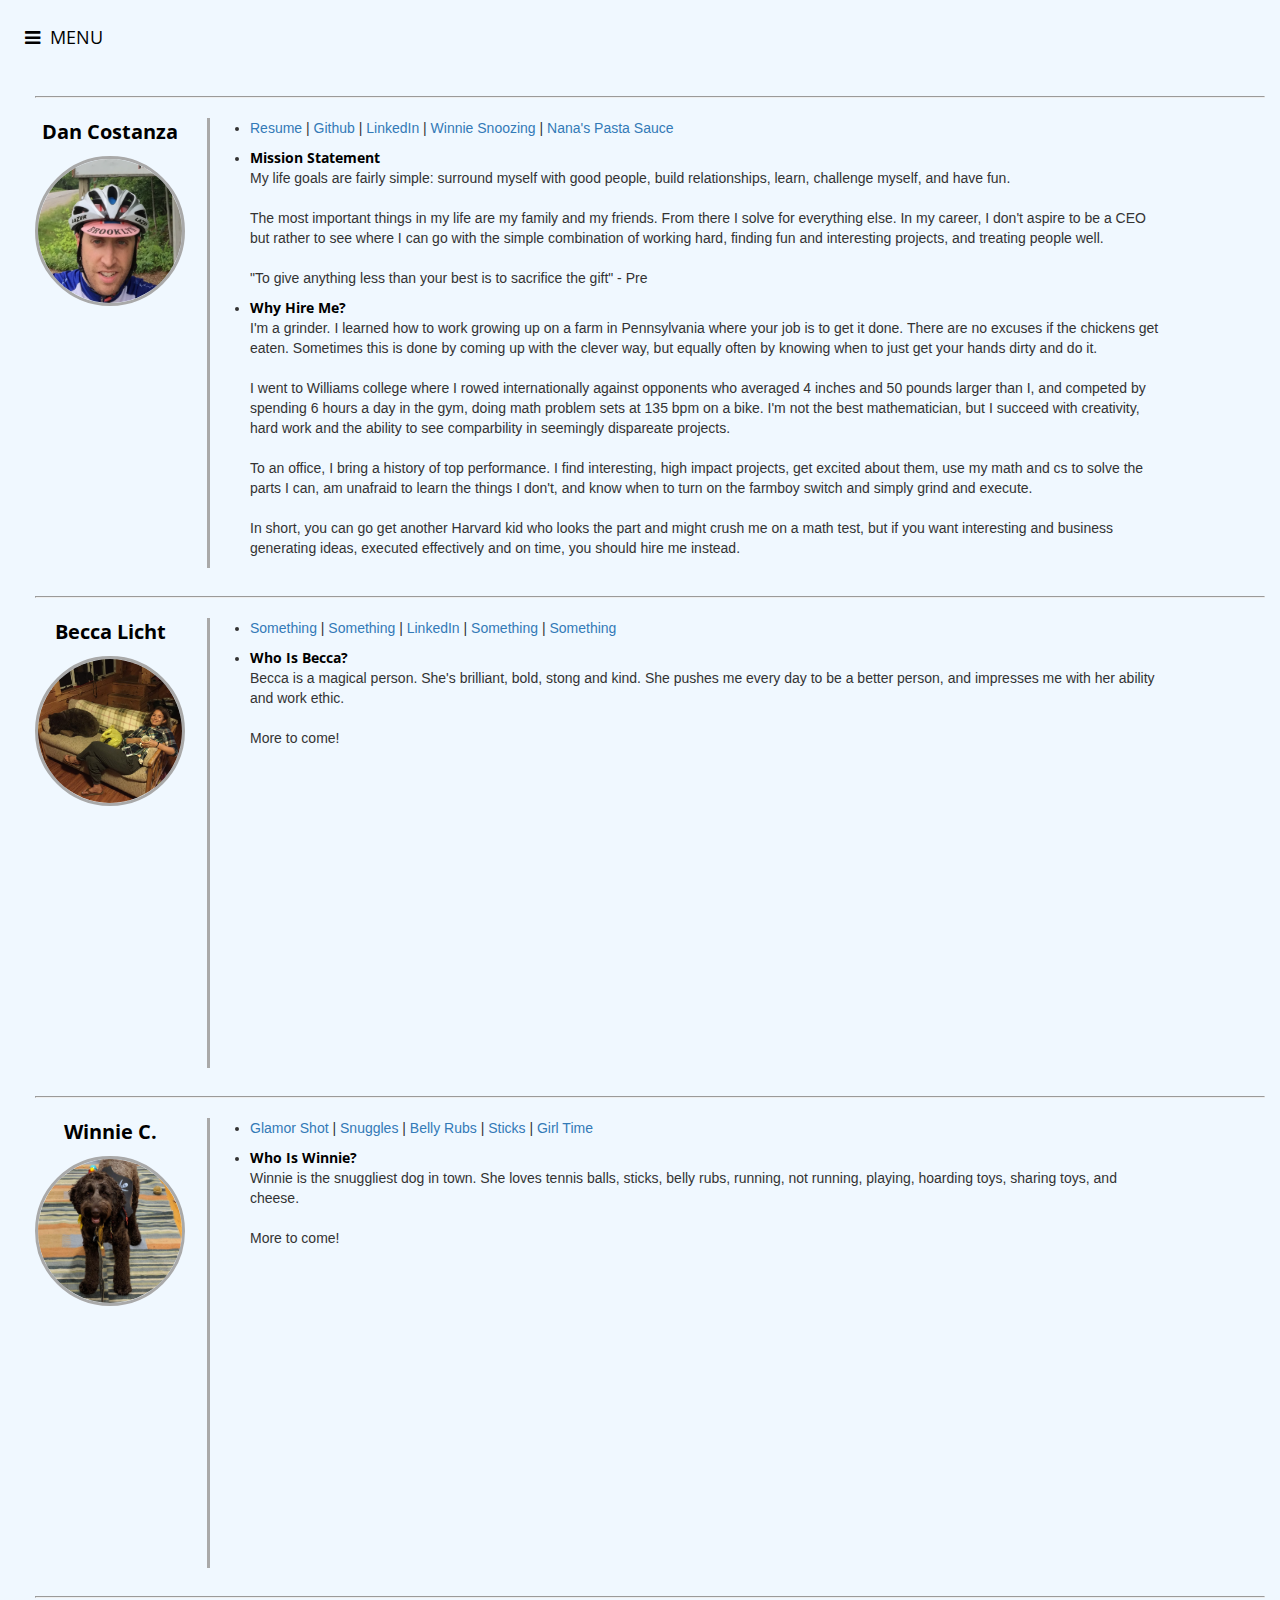
==== commit 28efba54: "Fixing bug caused by failed github upload" ====
--- a/About.html
+++ b/About.html
@@ -1,165 +1,3 @@
-<<<<<<< HEAD
-<html>
-  <head>
-    <link href="http://maxcdn.bootstrapcdn.com/font-awesome/4.1.0/css/font-awesome.min.css" rel="stylesheet">
-    <link href='http://fonts.googleapis.com/css?family=Open+Sans:400;300' rel='stylesheet' type='text/css'>
-    <link href='http://fonts.googleapis.com/css?family=Oxygen:400;300' rel='stylesheet' type='text/css'>
-    <link href="https://maxcdn.bootstrapcdn.com/bootstrap/3.3.7/css/bootstrap.min.css" rel='stylesheet' type='text/css'>
-    <link href='style.css' rel='stylesheet' type='text/css'>
-  </head>
-
-  <body>
-    <div class="menu">
-      
-      <!-- Menu icon -->
-      <div class="icon-close">
-        <img style="width:30px" src="http://s3.amazonaws.com/codecademy-content/courses/ltp2/img/uber/close.png">
-      </div>
-      <!-- Menu -->
-      <ul>
-        <li><a href="index.html">Home</a></li>
-        <li><a href="About.html">About</a></li>
-        <li><a href="Projects.html">Projects</a></li>
-        <li><a href="Visualizations.html">Visualizations</a></li>
-        <li><a href="#" id="pictures">Pictures</a>
-          <ul id="picturesSubMenu" class="hidden_custom">
-            <li><a href="People.html">People</a></li>
-            <li style="border-bottom:0px ! important;"><a href="Doggos.html">Doggos</a></li>
-          </ul>
-        </li>
-        <li><a href="Contact.html">Contact</a></li>
-      </ul>
-    </div>
-
-    <!-- Main body -->
-    <div class="icon-menu black">
-        <i class="fa fa-bars black"></i>
-        Menu
-    </div>
-
-<!--    <table>-->
-<!--      <tr>-->
-        <div class="row">
-          <hr class="hrDividerLite">
-            <div class=leftBlockWrapper>
-              <div class=leftBlock>
-                <div class="nameHeader">Dan Costanza</div>
-                <img class="img-circ-border" src="images/Dan_on_Bike_v01.JPG">
-              </div>
-              <div class="vertDivider"></div>  
-            </div>
-          <div class="centerBlockWrapper">
-            <div class="centerBlock">
-              <ol class="circBullet" style="list-style-type=disc">
-                <li>
-                  <a href="https://www.dropbox.com/s/0my7aq9krsh1hmm/Daniel_Costanza_Resume_Latest.pdf?dl=0">Resume</a> | 
-                  <a href="https://www.dropbox.com/s/0my7aq9krsh1hmm/Daniel_Costanza_Resume_Latest.pdf?dl=0">Github</a> |
-                  <a href="https://www.linkedin.com/in/daniel-costanza-73882814/">LinkedIn</a> |
-                  <a href="https://photos.app.goo.gl/1oy4e2CNrS8m7HPd2">Winnie Snoozing</a> |
-                  <a href="https://photos.app.goo.gl/GHBlwEtmvsoNVL9x2">Nana's Pasta Sauce</a>
-                </li>
-                <li>
-                  <div class="nameSubHeader">Mission Statement</div>
-                  My life goals are fairly simple: surround myself with good people, build relationships, learn, challenge myself, and have fun.
-                  <br><br>
-                  The most important things in my life are my family and my friends. From there I solve for everything else. In my career, I don't aspire to be a CEO but rather to see where I can go with the simple combination of working hard, finding fun and interesting projects, and treating people well.
-                  <br>
-    <!--              <br>"When the great scorekeeper comes...its not whether you won or lost, but how you played the game" - Grantland Rice-->
-                  <br>"To give anything less than your best is to sacrifice the gift" - Pre
-    <!--              <br>"It does not do to dwell on dreams and forget to live" - J.K. Rowling / Albus Dumbledore-->
-    <!--              <br>"A life is not important except for the impact it has on others" - Jackie Robinson-->
-    <!--              <br>"We're off to find trouble, I think we shall find it" - Sir Tom Phillips-->
-                </li>
-                <li>
-                  <div class="nameSubHeader">Why Hire Me?</div>
-                  I'm a grinder. I learned how to work growing up on a farm in Pennsylvania where your job is to get it done. There are no excuses if the chickens get eaten. Sometimes this is done by coming up with the clever way, but equally often by knowing when to just get your hands dirty and do it.
-                  <br><br>
-                  I went to Williams college where I rowed internationally against opponents who averaged 4 inches and 50 pounds larger than I, and competed by spending 6 hours a day in the gym, doing math problem sets at 135 bpm on a bike. I'm not the best mathematician, but I succeed with creativity, hard work and the ability to see comparbility in seemingly dispareate projects.
-                  <br><br>
-                  To an office, I bring a history of top performance. I find interesting, high impact projects, get excited about them, use my math and cs to solve the parts I can, am unafraid to learn the things I don't, and know when to turn on the farmboy switch and simply grind and execute.
-                  <br><br>
-                  In short, you can go get another Harvard kid who looks the part and might crush me on a math test, but if you want interesting and business generating ideas, executed effectively and on time, you should hire me instead.
-                </li>
-              </ol>
-            </div>
-          </div>
-        </div>
-<!--      </tr>-->
-
-<!--      <tr style="height=50% ! important">-->
-        <div class="row">
-          <hr class="hrDividerLite">
-          <div class=leftBlockWrapper>
-            <div class=leftBlock>
-              <div class="nameHeader">Becca Licht</div>
-              <img class="img-circ-border" src="images/Rotaka_Winnie_v01.JPG">
-            </div>
-            <div class="vertDivider"></div>  
-          </div>
-          <div class="centerBlockWrapper">
-            <div class="centerBlock">
-              <ol class="circBullet" style="list-style-type=disc">
-                <li>
-                  <a href="#">Something</a> | 
-                  <a href="#">Something</a> |
-                  <a href="https://www.linkedin.com/in/rebecca-licht-1b827a24/">LinkedIn</a> |
-                  <a href="#">Something</a> |
-                  <a href="#">Something</a>
-                </li>
-                <li>
-                  <div class="nameSubHeader">Who Is Becca?</div>
-                  Becca is a magical person. She's brilliant, bold, stong and kind. She pushes me every day to be a better person, and impresses me with her ability and work ethic.
-                  <br>
-                  <br>More to come!
-              </ol>
-            </div>
-          </div>
-        </div>
-<!--      </tr>-->
-
-<!--      <tr>-->
-        <div class="row">
-          <hr class="hrDividerLite">
-          <div class=leftBlockWrapper>
-            <div class=leftBlock>
-              <div class="nameHeader">Winnie C.</div>
-              <img class="img-circ-border" src="images/WinniePirate_v01.jpg">
-            </div>
-            <div class="vertDivider"></div>  
-          </div>
-          <div class="centerBlockWrapper">
-            <div class="centerBlock">
-              <ol class="circBullet" style="list-style-type=disc">
-                <li>
-                  <a href="https://photos.app.goo.gl/xtQpLIQcoN0Kifan1">Glamor Shot</a> | 
-                  <a href="https://photos.app.goo.gl/5EoLjuxSU0VcWJFz1">Snuggles</a> |
-                  <a href="https://photos.app.goo.gl/4rIhmvm3fJ4HfDMe2">Belly Rubs</a> |
-                  <a href="https://photos.app.goo.gl/0aa6ZIuQkI8uXSW53">Sticks</a> |
-                  <a href="https://photos.app.goo.gl/IAft3M5M5aetGHbU2">Girl Time</a>
-                </li>
-                <li>
-                  <div class="nameSubHeader">Who Is Winnie?</div>
-                  Winnie is the snuggliest dog in town. She loves tennis balls, sticks, belly rubs, running, not running, playing, hoarding toys, sharing toys, and cheese.
-                  
-                  <br>
-                  <br>More to come!
-              </ol>
-            </div>
-          </div>
-    </div>
-<!--      </tr>-->
-<!--    </table>-->
-    <div class="row">
-      <hr class="hrDividerLite">
-    </div>
-    
-    <script src="https://ajax.googleapis.com/ajax/libs/jquery/3.2.1/jquery.min.js"></script>
-    <!--<script src="https://ajax.googleapis.com/ajax/libs/jquery/1.11.1/jquery.min.js"></script>-->
-      <!-- Latest compiled JavaScript -->
-      <script src="https://maxcdn.bootstrapcdn.com/bootstrap/3.3.7/js/bootstrap.min.js"></script>
-      <script src="app.js"></script>
-  </body>
-=======
 <html>
   <head>
     <link href="http://maxcdn.bootstrapcdn.com/font-awesome/4.1.0/css/font-awesome.min.css" rel="stylesheet">
@@ -198,40 +36,118 @@
         Menu
     </div>
 
-    <div class="row">
-      <hr class="hrDividerLite">
-        <div class=leftBlockWrapper>
-          <div class=leftBlock>
-            <div class="nameHeader">Dan Costanza</div>
-            <img class="img-circ-border" src="images/Dan_Nate_v01.JPG">
+<!--    <table>-->
+<!--      <tr>-->
+        <div class="row">
+          <hr class="hrDividerLite">
+            <div class=leftBlockWrapper>
+              <div class=leftBlock>
+                <div class="nameHeader">Dan Costanza</div>
+                <img class="img-circ-border" src="images/Dan_on_Bike_v01.JPG">
+              </div>
+              <div class="vertDivider"></div>  
+            </div>
+          <div class="centerBlockWrapper">
+            <div class="centerBlock">
+              <ol class="circBullet" style="list-style-type=disc">
+                <li>
+                  <a href="https://www.dropbox.com/s/0my7aq9krsh1hmm/Daniel_Costanza_Resume_Latest.pdf?dl=0">Resume</a> | 
+                  <a href="https://www.dropbox.com/s/0my7aq9krsh1hmm/Daniel_Costanza_Resume_Latest.pdf?dl=0">Github</a> |
+                  <a href="https://www.linkedin.com/in/daniel-costanza-73882814/">LinkedIn</a> |
+                  <a href="https://photos.app.goo.gl/1oy4e2CNrS8m7HPd2">Winnie Snoozing</a> |
+                  <a href="https://photos.app.goo.gl/GHBlwEtmvsoNVL9x2">Nana's Pasta Sauce</a>
+                </li>
+                <li>
+                  <div class="nameSubHeader">Mission Statement</div>
+                  My life goals are fairly simple: surround myself with good people, build relationships, learn, challenge myself, and have fun.
+                  <br><br>
+                  The most important things in my life are my family and my friends. From there I solve for everything else. In my career, I don't aspire to be a CEO but rather to see where I can go with the simple combination of working hard, finding fun and interesting projects, and treating people well.
+                  <br>
+    <!--              <br>"When the great scorekeeper comes...its not whether you won or lost, but how you played the game" - Grantland Rice-->
+                  <br>"To give anything less than your best is to sacrifice the gift" - Pre
+    <!--              <br>"It does not do to dwell on dreams and forget to live" - J.K. Rowling / Albus Dumbledore-->
+    <!--              <br>"A life is not important except for the impact it has on others" - Jackie Robinson-->
+    <!--              <br>"We're off to find trouble, I think we shall find it" - Sir Tom Phillips-->
+                </li>
+                <li>
+                  <div class="nameSubHeader">Why Hire Me?</div>
+                  I'm a grinder. I learned how to work growing up on a farm in Pennsylvania where your job is to get it done. There are no excuses if the chickens get eaten. Sometimes this is done by coming up with the clever way, but equally often by knowing when to just get your hands dirty and do it.
+                  <br><br>
+                  I went to Williams college where I rowed internationally against opponents who averaged 4 inches and 50 pounds larger than I, and competed by spending 6 hours a day in the gym, doing math problem sets at 135 bpm on a bike. I'm not the best mathematician, but I succeed with creativity, hard work and the ability to see comparbility in seemingly dispareate projects.
+                  <br><br>
+                  To an office, I bring a history of top performance. I find interesting, high impact projects, get excited about them, use my math and cs to solve the parts I can, am unafraid to learn the things I don't, and know when to turn on the farmboy switch and simply grind and execute.
+                  <br><br>
+                  In short, you can go get another Harvard kid who looks the part and might crush me on a math test, but if you want interesting and business generating ideas, executed effectively and on time, you should hire me instead.
+                </li>
+              </ol>
+            </div>
           </div>
-          <div class="vertDivider"></div>  
         </div>
-      <div class="centerBlockWrapper">HELLO WORLD</div>
+<!--      </tr>-->
+
+<!--      <tr style="height=50% ! important">-->
+        <div class="row">
+          <hr class="hrDividerLite">
+          <div class=leftBlockWrapper>
+            <div class=leftBlock>
+              <div class="nameHeader">Becca Licht</div>
+              <img class="img-circ-border" src="images/Rotaka_Winnie_v01.JPG">
+            </div>
+            <div class="vertDivider"></div>  
+          </div>
+          <div class="centerBlockWrapper">
+            <div class="centerBlock">
+              <ol class="circBullet" style="list-style-type=disc">
+                <li>
+                  <a href="#">Something</a> | 
+                  <a href="#">Something</a> |
+                  <a href="https://www.linkedin.com/in/rebecca-licht-1b827a24/">LinkedIn</a> |
+                  <a href="#">Something</a> |
+                  <a href="#">Something</a>
+                </li>
+                <li>
+                  <div class="nameSubHeader">Who Is Becca?</div>
+                  Becca is a magical person. She's brilliant, bold, stong and kind. She pushes me every day to be a better person, and impresses me with her ability and work ethic.
+                  <br>
+                  <br>More to come!
+              </ol>
+            </div>
+          </div>
+        </div>
+<!--      </tr>-->
+
+<!--      <tr>-->
+        <div class="row">
+          <hr class="hrDividerLite">
+          <div class=leftBlockWrapper>
+            <div class=leftBlock>
+              <div class="nameHeader">Winnie C.</div>
+              <img class="img-circ-border" src="images/WinniePirate_v01.jpg">
+            </div>
+            <div class="vertDivider"></div>  
+          </div>
+          <div class="centerBlockWrapper">
+            <div class="centerBlock">
+              <ol class="circBullet" style="list-style-type=disc">
+                <li>
+                  <a href="https://photos.app.goo.gl/xtQpLIQcoN0Kifan1">Glamor Shot</a> | 
+                  <a href="https://photos.app.goo.gl/5EoLjuxSU0VcWJFz1">Snuggles</a> |
+                  <a href="https://photos.app.goo.gl/4rIhmvm3fJ4HfDMe2">Belly Rubs</a> |
+                  <a href="https://photos.app.goo.gl/0aa6ZIuQkI8uXSW53">Sticks</a> |
+                  <a href="https://photos.app.goo.gl/IAft3M5M5aetGHbU2">Girl Time</a>
+                </li>
+                <li>
+                  <div class="nameSubHeader">Who Is Winnie?</div>
+                  Winnie is the snuggliest dog in town. She loves tennis balls, sticks, belly rubs, running, not running, playing, hoarding toys, sharing toys, and cheese.
+                  
+                  <br>
+                  <br>More to come!
+              </ol>
+            </div>
+          </div>
     </div>
-
-    <div class="row">
-      <hr class="hrDividerLite">
-      <div class=leftBlockWrapper>
-        <div class=leftBlock>
-          <div class="nameHeader">Becca Licht</div>
-          <img class="img-circ-border" src="images/Rotaka_Winnie_v01.JPG">
-        </div>
-        <div class="vertDivider"></div>  
-      </div>
-    </div>
-    
-    <div class="row">
-      <hr class="hrDividerLite">
-      <div class=leftBlockWrapper>
-        <div class=leftBlock>
-          <div class="nameHeader">Winnie</div>
-          <img class="img-circ-border" src="images/WinniePirate_v01.jpg">
-        </div>
-        <div class="vertDivider"></div>  
-      </div>
-    </div>
-
+<!--      </tr>-->
+<!--    </table>-->
     <div class="row">
       <hr class="hrDividerLite">
     </div>
@@ -242,5 +158,4 @@
       <script src="https://maxcdn.bootstrapcdn.com/bootstrap/3.3.7/js/bootstrap.min.js"></script>
       <script src="app.js"></script>
   </body>
->>>>>>> f971ba45093bcb87e72736f4217f23525c676740
 </html>--- a/style.css
+++ b/style.css
@@ -1,212 +1,3 @@
-<<<<<<< HEAD
-html {
-  width: 100% ! important;
-  height: 100% ! important;
-}
-
-/* Initial body */
-body {
-  left: 0;
-  margin: 0%;
-  height: 100%;
-  overflow: cover;
-  position: relative;
-  background-color: aliceblue
-}
-
-/* Initial menu */
-.menu {
-  background: #202024 url('http://s3.amazonaws.com/codecademy-content/courses/ltp2/img/uber/black-thread.png') repeat left top;
-  left: -285px;  /* start off behind the scenes */
-  height: 100%;
-  position: fixed;
-  width: 285px;
-}
-
-.jumbotron {
-  /*background-image: url('http://s3.amazonaws.com/codecademy-content/courses/ltp2/img/uber/bg.png');*/
-  background-image: url("images/WinniePirate_v01.jpg");
-  height: 100%;
-  -webkit-background-size: cover;
-     -moz-background-size: cover;
-       -o-background-size: cover;
-          background-size: cover;
-}
-
-.menu ul {
-  border-top: 1px solid #636366;
-  list-style: none;
-  margin: 0;
-  padding: 0;
-}
-
-.menu li {
-  border-bottom: 1px solid #636366;
-  font-family: 'Open Sans', sans-serif;
-  line-height: 45px;
-  padding-bottom: 3px;
-  padding-left: 20px;
-  padding-top: 3px;
-}
-
-.menu a {
-  color: #fff;
-  font-size: 15px;
-  text-decoration: none;
-  text-transform: uppercase;
-}
-
-.icon-close {
-  cursor: pointer;
-  width: 10px ! important;
-  padding-left: 10px;
-  padding-top: 20px;
-  padding-bottom: 10px;
-}
-
-.icon-menu {
-  color: #fff;
-  cursor: pointer;
-  font-family: 'Open Sans', sans-serif;
-  font-size: 18px;
-  padding-bottom: 25px;
-  padding-left: 25px;
-  padding-top: 25px;
-  text-decoration: none;
-  text-transform: uppercase;
-  width: 125px ! important;
-}
-
-.icon-menu i {
-  margin-right: 5px;
-}
-
-.hidden_custom {
-  display: none;
-}
-
-.vertDivider {
-  border-right: medium darkgrey solid;
-  width: 25px;
-  height: 100%;
-  float: left;
-}
-
-.leftBlockWrapper {
-  width: 250px;
-  height: 100%;
-  float: left;
-}
-
-.leftBlock {
-  text-align: left;
-  width: 60%;
-  height: 100%;
-  float: left;
-}
-
-.centerBlockWrapper {
-  width: 650px;
-  height: 100%;
-  float: left;
-  margin-left: -75px;
-}
-
-.centerBlock {
-  text-align: left;
-  width: 100%;
-  height: 100%;
-}
-
-.rightBlockWrapper {
-  width: 100px;
-  height: 100%;
-  float: left;
-}
-
-.rightBlock {
-  text-align: right;
-  width: 60%;
-  height: 100%;
-}
-
-.primaryHeader {
-  text-align: center;
-  font-family: 'Open Sans', sans-serif;
-  color: #000;
-  font-size: 20px;
-  text-decoration: underline;
-/*  text-transform: uppercase;*/
-  font-weight: bolder
-}
-
-.nameHeader {
-  font-family: 'Open Sans', sans-serif;
-  color: #000;
-  font-size: 20px;
-  font-weight: bolder;
-  text-align: center;
-  padding-bottom: 10px;
-}
-
-.nameSubHeader {
-  text-align: left;
-  font-family: 'Open Sans', sans-serif;
-  color: #000;
-  font-size: 14px;
-  font-weight: bolder;
-  padding-bottom: 0px;
-  padding-top: 10px;
-  white-space: pre; 
-}
-
-.black {
-  color: #000;
-}
-
-.hrDivider1 {
-  display: block;
-  border-style: inset;
-  border-width: 3px;
-}
-
-.hrDividerLite {
-  display: block;
-  border-style: inset;
-  border-width: 1px;
-}
-
-.row {
-  padding-left: 50px !important;
-  padding-bottom: 50px;
-  margin-right: 5% !important;
-  width: 100%;
-  overflow: auto;
-}
-
-.rowSmall {
-  padding-left: 50px !important;
-  padding-bottom: 50px;
-  margin-right: 5% !important;
-  width: 100%;
-  height: 50%;
-}
-
-.img-circ-border {
-  width: 150px;
-  height: 150px;
-  border-color: darkgrey;
-  border-width: 3px;
-  border-style: solid;
-  border-radius: 50%;
-  text-align: center;
-  object-fit: cover
-}
-
-.circBullet {
-    list-style-type: disc;
-}
-=======
 html {
   width: 100% ! important;
   height: 100% ! important;
@@ -296,39 +87,46 @@
 .vertDivider {
   border-right: medium darkgrey solid;
   width: 25px;
-  float: left;
-  height: 185px;
+  height: 100%;
+  float: left;
 }
 
 .leftBlockWrapper {
   width: 250px;
+  height: 100%;
   float: left;
 }
 
 .leftBlock {
   text-align: left;
   width: 60%;
+  height: 100%;
   float: left;
 }
 
 .centerBlockWrapper {
-  width: 600px;
-  float: left;
+  width: 950px;
+  height: 100%;
+  float: left;
+  margin-left: -75px;
 }
 
 .centerBlock {
-  text-align: center;
-  width: 60%;
+  text-align: left;
+  width: 100%;
+  height: 100%;
 }
 
 .rightBlockWrapper {
-  width: 250px;
+  width: 100px;
+  height: 100%;
   float: left;
 }
 
 .rightBlock {
   text-align: right;
   width: 60%;
+  height: 100%;
 }
 
 .primaryHeader {
@@ -342,7 +140,6 @@
 }
 
 .nameHeader {
-  text-align: left;
   font-family: 'Open Sans', sans-serif;
   color: #000;
   font-size: 20px;
@@ -351,6 +148,17 @@
   padding-bottom: 10px;
 }
 
+.nameSubHeader {
+  text-align: left;
+  font-family: 'Open Sans', sans-serif;
+  color: #000;
+  font-size: 14px;
+  font-weight: bolder;
+  padding-bottom: 0px;
+  padding-top: 10px;
+  white-space: pre; 
+}
+
 .black {
   color: #000;
 }
@@ -369,8 +177,19 @@
 
 .row {
   padding-left: 50px !important;
+  padding-bottom: 50px;
   margin-right: 5% !important;
   width: 100%;
+  height: 500px;
+  overflow: hidden;
+}
+
+.rowSmall {
+  padding-left: 50px !important;
+  padding-bottom: 50px;
+  margin-right: 5% !important;
+  width: 100%;
+  height: 50%;
 }
 
 .img-circ-border {
@@ -383,4 +202,7 @@
   text-align: center;
   object-fit: cover
 }
->>>>>>> f971ba45093bcb87e72736f4217f23525c676740
+
+.circBullet {
+    list-style-type: disc;
+}